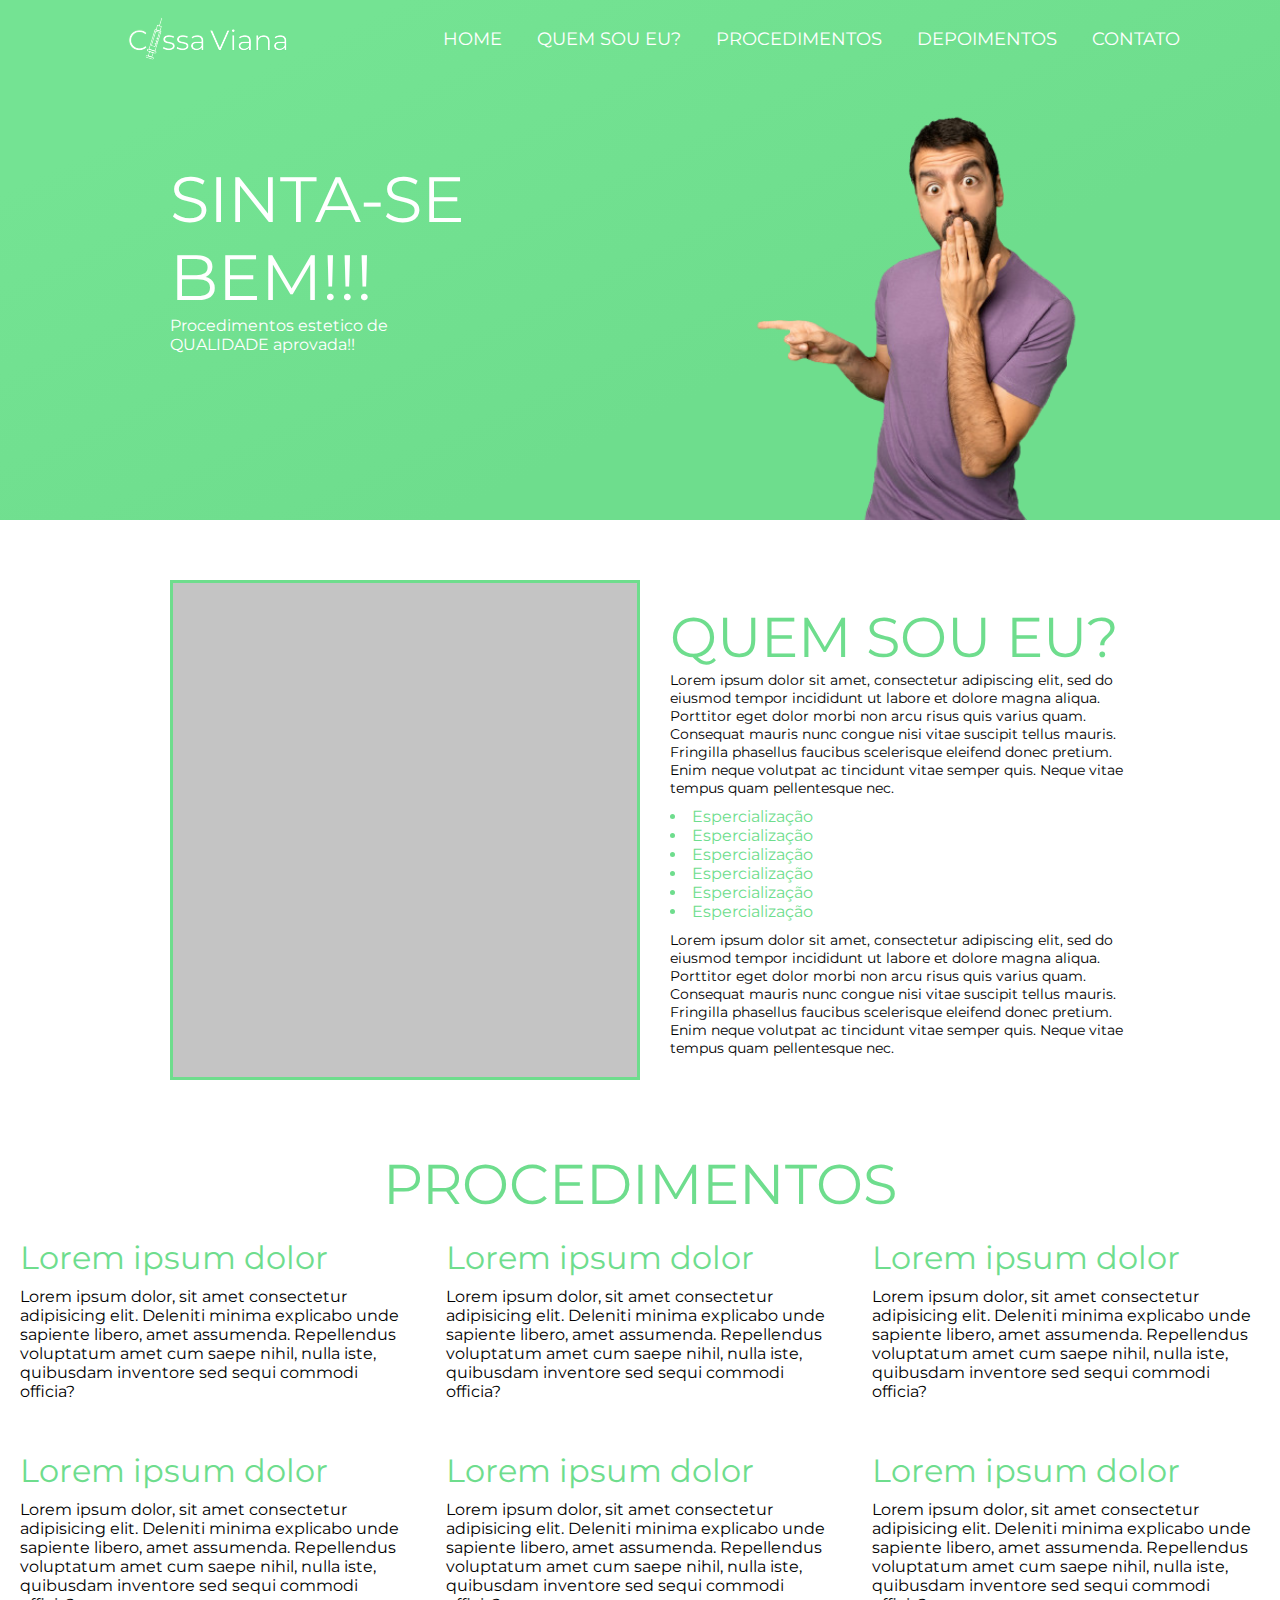
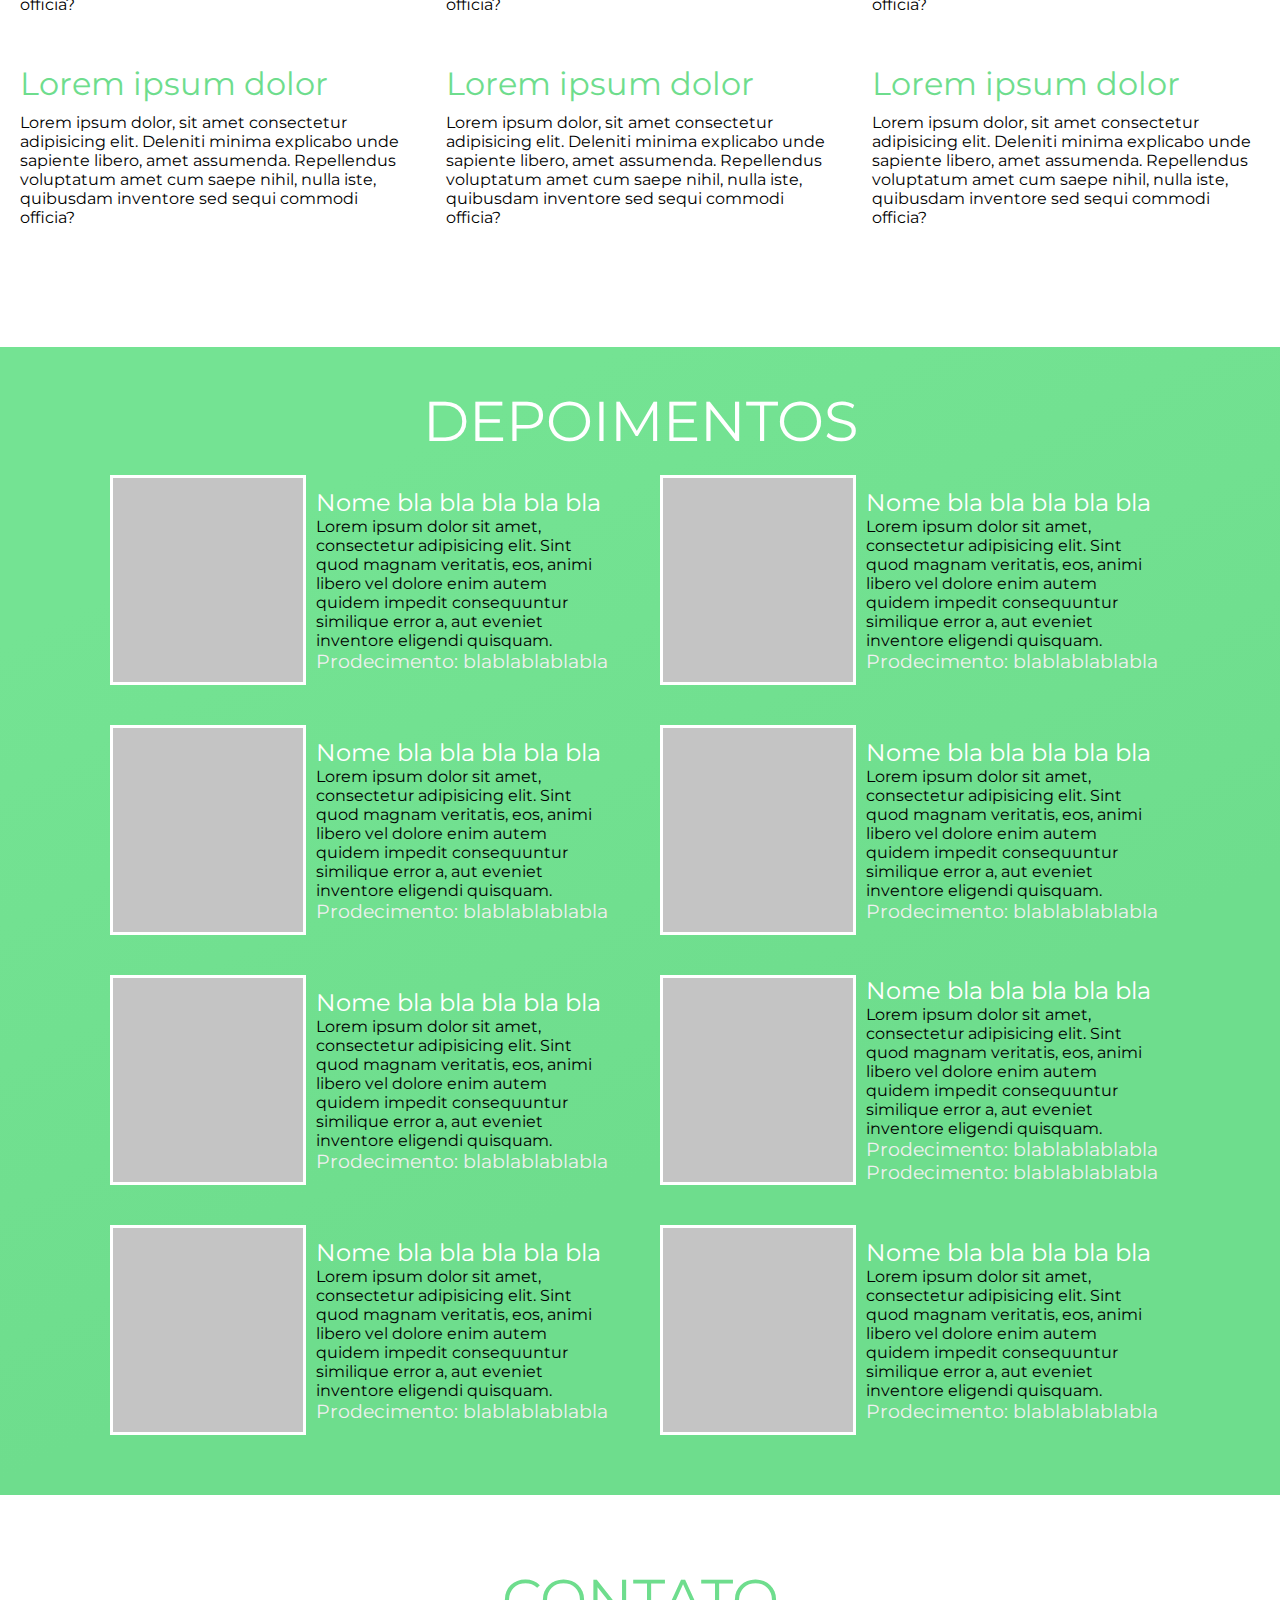
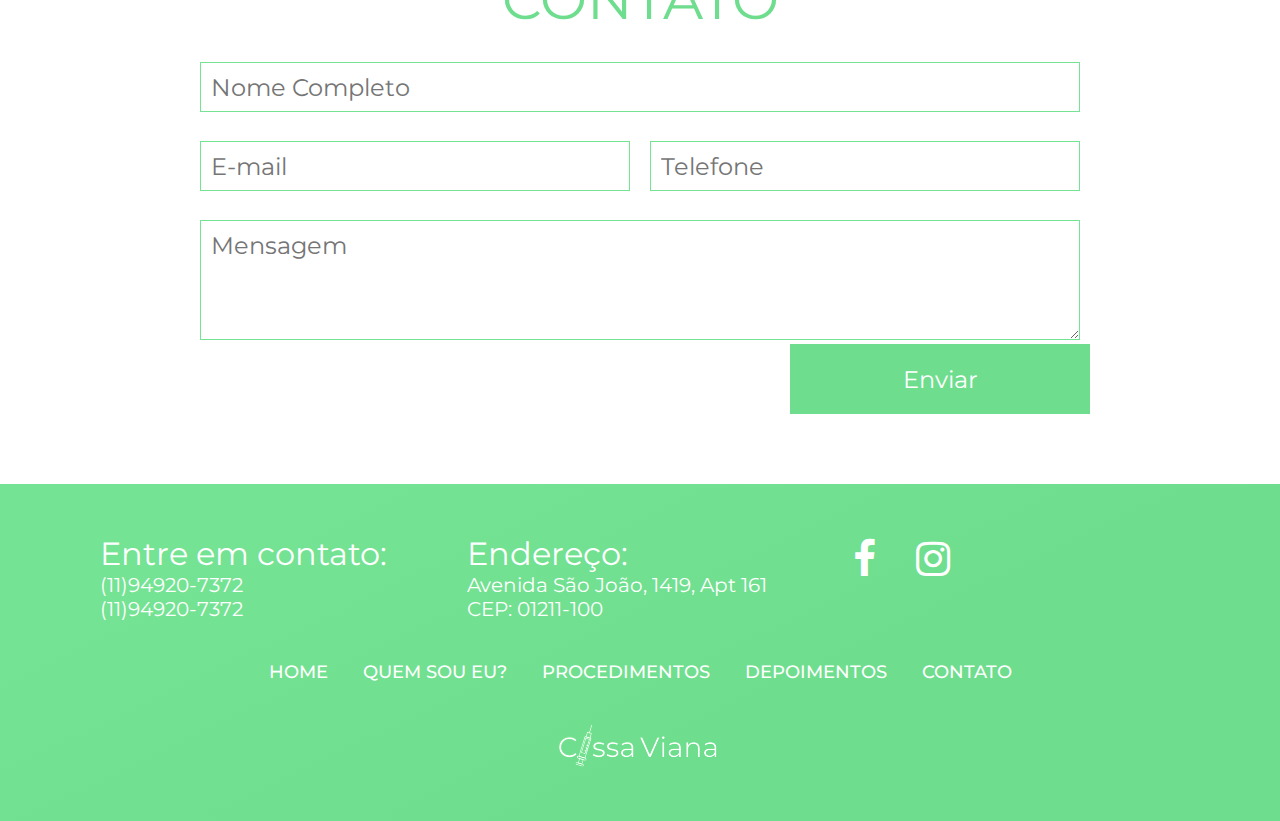
==== index.html @ 567721f2 "Image Update" ====
<!DOCTYPE html>
<html lang="pt-br">
<head>
    <meta charset="UTF-8">
    <meta name="viewport" content="width=device-width, initial-scale=1.0">
    <title>Maria Cicera Cardoso Viana Matos</title>
    <link rel="stylesheet" href="css/style.css">
    <link href="https://fonts.googleapis.com/css2?family=Montserrat:wght@400;500&display=swap" rel="stylesheet">
    <link rel="stylesheet" href="css/font-awesome.min.css">

</head>
<body>
    <section class="menu-chamada">
        <div class="container">
            <header id="home">
                <div class="container">
        
                    <div class="logo"></div><!--logo-->
        
                    <nav class="desktop">
                        <ul>
                            <li><a href="#home">home</a></li>
                            <li><a href="#quemSouEu">Quem sou eu?</a></li>
                            <li><a href="#procedimento">Procedimentos</a></li>
                            <li><a href="#depoimento">Depoimentos</a></li>
                            <li><a href="#contact">Contato</a></li>
                        </ul>
                    </nav><!--desktop-->
        
                    <nav class="mobile">
                        <h3><i class="fa fa-bars"></i></h3>
                        <ul>
                            <li><a href="#home">home</a></li>
                            <li><a href="#quemSouEu">Quem sou eu?</a></li>
                            <li><a href="#procedimento">Procedimentos</a></li>
                            <li><a href="#depoimento">Depoimentos</a></li>
                            <li><a href="#contact">Contato</a></li>
                        </ul>
                    </nav><!--mobile-->
                    <div class="clear"></div>
                </div><!--container-->
            </header>
    
    
            <section class="chamada">
                <div class="container">
        
                    <div class="titulo-chamada">
                        <h2>Sinta-se<br>bem!!!</h2>
                        <p>Procedimentos estetico de<br>QUALIDADE aprovada!!</p>
                    </div><!--titulo-->
        
                    <div class="foto-chamada"></div><!--foto-chamada-->
        
                </div><!--container-->
            </section><!--chamada-->  
        </div><!--container-->
    </section><!--menu-chamada-->

    <section id="quemSouEu" class="quem-sou-eu">

    <div class="container">
        <div class="img-perfil"></div><!--img-perfil-->

        <div class="descricao">
            <div class="titulo-sessao">
                <h2>Quem sou eu?</h2>
            </div><!--titulo-sessao-->

            <p>Lorem ipsum dolor sit amet, consectetur adipiscing elit, sed do eiusmod tempor incididunt ut labore et dolore magna aliqua. Porttitor eget dolor morbi non arcu risus quis varius quam. Consequat mauris nunc congue nisi vitae suscipit tellus mauris. Fringilla phasellus faucibus scelerisque eleifend donec pretium. Enim neque volutpat ac tincidunt vitae semper quis. Neque vitae tempus quam pellentesque nec.</p>
            <ul>
                <li>Espercialização</li>
                <li>Espercialização</li>
                <li>Espercialização</li>
                <li>Espercialização</li>
                <li>Espercialização</li>
                <li>Espercialização</li>
            </ul>
            <p>Lorem ipsum dolor sit amet, consectetur adipiscing elit, sed do eiusmod tempor incididunt ut labore et dolore magna aliqua. Porttitor eget dolor morbi non arcu risus quis varius quam. Consequat mauris nunc congue nisi vitae suscipit tellus mauris. Fringilla phasellus faucibus scelerisque eleifend donec pretium. Enim neque volutpat ac tincidunt vitae semper quis. Neque vitae tempus quam pellentesque nec.</p>
        </div><!--descricao-->
    </div>

    </section><!--quem-sou-eu-->

    <section id="procedimento" class="procedimentos">
        <div class="container">
            <div class="titulo-sessao">
                <h2>procedimentos</h2>
            </div><!--titulo-sessao-->

            <div class="procedimentos-container">
                <div class="procedimentos-single">
                    <h2>Lorem ipsum dolor</h2>
                    <p>Lorem ipsum dolor, sit amet consectetur adipisicing elit. Deleniti minima explicabo unde sapiente libero, amet assumenda. Repellendus voluptatum amet cum saepe nihil, nulla iste, quibusdam inventore sed sequi commodi officia?</p>
                </div><!--procedimentos-single-->
                <div class="procedimentos-single">
                    <h2>Lorem ipsum dolor</h2>
                    <p>Lorem ipsum dolor, sit amet consectetur adipisicing elit. Deleniti minima explicabo unde sapiente libero, amet assumenda. Repellendus voluptatum amet cum saepe nihil, nulla iste, quibusdam inventore sed sequi commodi officia?</p>
                </div><!--procedimentos-single-->
                <div class="procedimentos-single">
                    <h2>Lorem ipsum dolor</h2>
                    <p>Lorem ipsum dolor, sit amet consectetur adipisicing elit. Deleniti minima explicabo unde sapiente libero, amet assumenda. Repellendus voluptatum amet cum saepe nihil, nulla iste, quibusdam inventore sed sequi commodi officia?</p>
                </div><!--procedimentos-single-->
            </div><!--procedimentos container-->

            <div class="procedimentos-container">
                <div class="procedimentos-single">
                    <h2>Lorem ipsum dolor</h2>
                    <p>Lorem ipsum dolor, sit amet consectetur adipisicing elit. Deleniti minima explicabo unde sapiente libero, amet assumenda. Repellendus voluptatum amet cum saepe nihil, nulla iste, quibusdam inventore sed sequi commodi officia?</p>
                </div><!--.procedimentos-single-->
                <div class="procedimentos-single">
                    <h2>Lorem ipsum dolor</h2>
                    <p>Lorem ipsum dolor, sit amet consectetur adipisicing elit. Deleniti minima explicabo unde sapiente libero, amet assumenda. Repellendus voluptatum amet cum saepe nihil, nulla iste, quibusdam inventore sed sequi commodi officia?</p>
                </div><!--procedimentos-single-->
                <div class="procedimentos-single">
                    <h2>Lorem ipsum dolor</h2>
                    <p>Lorem ipsum dolor, sit amet consectetur adipisicing elit. Deleniti minima explicabo unde sapiente libero, amet assumenda. Repellendus voluptatum amet cum saepe nihil, nulla iste, quibusdam inventore sed sequi commodi officia?</p>
                </div><!--procedimentos-single-->
            </div><!--procedimentos container-->

            <div class="procedimentos-container">
                <div class="procedimentos-single">
                    <h2>Lorem ipsum dolor</h2>
                    <p>Lorem ipsum dolor, sit amet consectetur adipisicing elit. Deleniti minima explicabo unde sapiente libero, amet assumenda. Repellendus voluptatum amet cum saepe nihil, nulla iste, quibusdam inventore sed sequi commodi officia?</p>
                </div><!--procedimentos-single-->
                <div class="procedimentos-single">
                    <h2>Lorem ipsum dolor</h2>
                    <p>Lorem ipsum dolor, sit amet consectetur adipisicing elit. Deleniti minima explicabo unde sapiente libero, amet assumenda. Repellendus voluptatum amet cum saepe nihil, nulla iste, quibusdam inventore sed sequi commodi officia?</p>
                </div><!--procedimentos-single-->
                <div class="procedimentos-single">
                    <h2>Lorem ipsum dolor</h2>
                    <p>Lorem ipsum dolor, sit amet consectetur adipisicing elit. Deleniti minima explicabo unde sapiente libero, amet assumenda. Repellendus voluptatum amet cum saepe nihil, nulla iste, quibusdam inventore sed sequi commodi officia?</p>
                </div><!--procedimentos-single-->
            </div><!--procedimentos container-->
            <div class="clear"></div>
        </div><!--container-->

    </section><!--.procedimentos-->

    <section id="depoimento" class="depoimentos">
        <div class="titulo-sessao">
            <h2>depoimentos</h2>
        </div><!--titulo-sessao-->
        <div class="container">

            <div class="depoimento-container">

                <div class="card-single">
                    <div class="content">
                        <div class="img-depoimento"></div>
                        <div class="depoimento-descricao">
                            <h2>Nome bla bla bla bla bla</h2>
                            <p>Lorem ipsum dolor sit amet, consectetur adipisicing elit. Sint quod magnam veritatis, eos, animi libero vel dolore enim autem quidem impedit consequuntur similique error a, aut eveniet inventore eligendi quisquam.</p>
                            <h3>Prodecimento: blablablablabla</h3>
                        </div><!--depoimentos-->
                    </div><!--content-->
                </div><!--card-single-->

                <div class="card-single">
                    <div class="content">
                        <div class="img-depoimento"></div>
                        <div class="depoimento-descricao">
                            <h2>Nome bla bla bla bla bla</h2>
                            <p>Lorem ipsum dolor sit amet, consectetur adipisicing elit. Sint quod magnam veritatis, eos, animi libero vel dolore enim autem quidem impedit consequuntur similique error a, aut eveniet inventore eligendi quisquam.</p>
                            <h3>Prodecimento: blablablablabla</h3>
                        </div><!--depoimentos-->
                    </div><!--content-->
                </div><!--card-single-->

                <div class="card-single">
                    <div class="content">
                        <div class="img-depoimento"></div>
                        <div class="depoimento-descricao">
                            <h2>Nome bla bla bla bla bla</h2>
                            <p>Lorem ipsum dolor sit amet, consectetur adipisicing elit. Sint quod magnam veritatis, eos, animi libero vel dolore enim autem quidem impedit consequuntur similique error a, aut eveniet inventore eligendi quisquam.</p>
                            <h3>Prodecimento: blablablablabla</h3>
                        </div><!--depoimentos-->
                    </div><!--content-->
                </div><!--card-single-->

                <div class="card-single">
                    <div class="content">
                        <div class="img-depoimento"></div>
                        <div class="depoimento-descricao">
                            <h2>Nome bla bla bla bla bla</h2>
                            <p>Lorem ipsum dolor sit amet, consectetur adipisicing elit. Sint quod magnam veritatis, eos, animi libero vel dolore enim autem quidem impedit consequuntur similique error a, aut eveniet inventore eligendi quisquam.</p>
                            <h3>Prodecimento: blablablablabla</h3>
                        </div><!--depoimentos-->
                    </div><!--content-->
                </div><!--card-single-->
                
            </div><!--depoimento-container-->

            <div class="depoimento-container">

                <div class="card-single">
                    <div class="content">
                        <div class="img-depoimento"></div>
                        <div class="depoimento-descricao">
                            <h2>Nome bla bla bla bla bla</h2>
                            <p>Lorem ipsum dolor sit amet, consectetur adipisicing elit. Sint quod magnam veritatis, eos, animi libero vel dolore enim autem quidem impedit consequuntur similique error a, aut eveniet inventore eligendi quisquam.</p>
                            <h3>Prodecimento: blablablablabla</h3>
                        </div><!--depoimentos-->
                    </div><!--content-->
                </div><!--card-single-->

                <div class="card-single">
                    <div class="content">
                        <div class="img-depoimento"></div>
                        <div class="depoimento-descricao">
                            <h2>Nome bla bla bla bla bla</h2>
                            <p>Lorem ipsum dolor sit amet, consectetur adipisicing elit. Sint quod magnam veritatis, eos, animi libero vel dolore enim autem quidem impedit consequuntur similique error a, aut eveniet inventore eligendi quisquam.</p>
                            <h3>Prodecimento: blablablablabla</h3>
                        </div><!--depoimentos-->
                    </div><!--content-->
                </div><!--card-single-->

                <div class="card-single">
                    <div class="content">
                        <div class="img-depoimento"></div>
                        <div class="depoimento-descricao">
                            <h2>Nome bla bla bla bla bla</h2>
                            <p>Lorem ipsum dolor sit amet, consectetur adipisicing elit. Sint quod magnam veritatis, eos, animi libero vel dolore enim autem quidem impedit consequuntur similique error a, aut eveniet inventore eligendi quisquam.</p>
                            <h3>Prodecimento: blablablablabla</h3>
                            <h3>Prodecimento: blablablablabla</h3>
                        </div><!--depoimentos-->
                    </div><!--content-->
                </div><!--card-single-->

                <div class="card-single">
                    <div class="content">
                        <div class="img-depoimento"></div>
                        <div class="depoimento-descricao">
                            <h2>Nome bla bla bla bla bla</h2>
                            <p>Lorem ipsum dolor sit amet, consectetur adipisicing elit. Sint quod magnam veritatis, eos, animi libero vel dolore enim autem quidem impedit consequuntur similique error a, aut eveniet inventore eligendi quisquam.</p>
                            <h3>Prodecimento: blablablablabla</h3>
                        </div><!--depoimentos-->
                    </div><!--content-->
                </div><!--card-single-->
                
            </div><!--depoimento-container-->
            <div class="clear"></div>
        </div><!--container-->
    </section><!--procedimentos-->

    <section id="contact" class="contato">
        <div class="titulo-sessao">
            <h2>Contato</h2>
        </div><!--titulo-sessao-->
        <div class="container">

            <form method="post" action="form.php">
                <div class="form-single w100">
                    <span></span>
                    <input type="text" name="nome" placeholder="Nome Completo">
                </div><!--form-single-->

                <div class="form-single w50">
                    <span></span>
                    <input type="text" name="email" placeholder="E-mail">
                </div><!--form-single-->

                <div class="form-single w50">
                    <span></span>
                    <input type="tel" name="telefone" placeholder="Telefone">
                </div><!--form-single-->

                <div class="form-single w100">
                    <span></span>
                    <textarea name="mensagem" placeholder="Mensagem"></textarea>
                </div><!--form-single-->

                <input type="submit" value="Enviar">
            </form>
            <div class="clear"></div>
        </div><!--container-->
    </section><!--contato-->

    <footer>
        <div class="container">

            <div class="footer-wraper w33">
                <h2>Entre em contato:</h2>
                <p>(11)94920-7372</p>
                <p>(11)94920-7372</p>
            </div><!--wrapper-->

            <div class="footer-wraper w33">
                <h2>Endereço:</h2>
                <p>Avenida São João, 1419, Apt 161</p>
                <p>CEP: 01211-100</p>
            </div><!--wrapper-->

            <div class="footer-wraper w33">
                    <h3><a href="" target="_blank"><i class="fa fa-facebook"></i></a></h3>
                    <h3><a href="" target="_blank"><i class="fa fa-instagram"></i></a></h3>
            </div><!--wrapper-->

            <div class="footer-wraper w100">
                <ul>
                    <li><a href="">home</a></li>
                    <li><a href="">Quem sou eu?</a></li>
                    <li><a href="">Procedimentos</a></li>
                    <li><a href="">Depoimentos</a></li>
                    <li><a href="">Contato</a></li>
                </ul>
            </div><!--wrapper-->

            <div class="footer-wraper w100">
                <div class="logo-footer"></div>
            </div><!--wrapper--> 
            
            <div class="clear"></div>
        </div><!--container-->
    </footer>

    <script src="js/jquery-3.5.1.min.js"></script>
    <script src="js/menuScroll.js"></script>
	<script>
		$(function(){
			$('nav.mobile h3').click(function(){
				$('nav.mobile ul').slideToggle();
			})
		})

        $(function(){
            $('form').submit(function(){
                var erro = false;
                var nome = $('[name=nome]').val();
                var email = $('[name=email]').val();
                var telefone = $('[name=telefone]').val();
                var mensagem = $('[name=mensagem]').val();
                resetForm();
                if(nome == ''){
                    erro = true;
                    var el = $('[name=nome]');
                    el.parent().find('span').html('Por favor insira seu nome');
                    el.css('border','2px solid red');
                }
                if(email == ''){
                    erro = true;
                    var el = $('[name=email]');
                    el.parent().find('span').html('Por favor insira seu e-mail');
                    el.css('border','2px solid red');
                }
                if(telefone == ''){
                    erro = true;
                    var el = $('[name=telefone]');
                    el.parent().find('span').html('Por favor insira seu telefone');
                    el.css('border','2px solid red');
                }
                if(mensagem == ''){
                    erro = true;
                    var el = $('[name=mensagem]');
                    el.parent().find('span').html('Por favor insira sua mensagem');
                    el.css('border','2px solid red');
                    
                }

                return false;
            })

            function resetForm(){
                $('input[type=text],textarea').css('border','1px solid #ccc');
                $('span').html('');
            }
        })
        var form = $('form');
        $('form').ajaxSubmit({
            beforeSubmit:function(){
                form.find('input[type=submit]').attr('disabled','true');
                form.find('input[type=submit]').animate({'opacity':'0.4'})
                form.find('input[type=submit]').attr('value','Carregando');

            },
            success:function(data){
                alert('Formulário foi enviado com sucesso!');
                form.find('input[type=submit]').removeAttr('disabled');
                form.find('input[type=submit]').animate({'opacity':'1'})
                form.find('input[type=submit]').attr('value','Enviar');
                form[0].reset();
            }
        });
	</script>
</body>
</html>
---- css/style.css ----
*{
    margin: 0;
    padding: 0;
    box-sizing: border-box;
    font-family: 'Montserrat', sans-serif;
}

/* Axuliary Classes */
.container{
    max-width: 1100px;
    margin: 0 auto;
}

.clear{
    clear: both;
}

.w100{
    width: 100%;
}

.w50{
    width: 50%;
}

.w33{
    width: calc(100% / 3);
}
/* * */

/* Header - Menu */

section.menu-chamada{
    background: linear-gradient(154.38deg, #74E393 16.97%, #6EDD8D 64.48%);
}
header{
    padding: 10px;
}

header .container .logo{
    width: 220px;
    height: 60px;
    float: left;
    background-image: url(../image/logo2.png);
    background-size: 100% 100%;
    background-repeat: no-repeat;
    background-position: contain;
}

nav.desktop{
    float: right;
}

nav.desktop ul{
    padding: 18px 0;
    list-style-type: none;
}

nav.desktop ul li{
    float: left;
}

nav.desktop ul li{
    text-transform: uppercase;
}

nav.desktop ul li:nth-of-type(1),
nav.desktop ul li:nth-of-type(2),
nav.desktop ul li:nth-of-type(3),
nav.desktop ul li:nth-of-type(4){
    margin-right: 35px;
}

nav.desktop ul li a{
    text-decoration: none;
    color: white;
    font-weight: 400;
    font-size: 18px;
}

nav.desktop ul li a:hover{
    text-decoration: underline;
}


/*  Menu-Mobile */

nav.mobile{
	display: none;
	float: right;
}

nav.mobile h3{
    cursor: pointer;
    font-size: 32px;
    color: white;
    position: relative;
    top: 12px;
    right: 0;
}
nav.mobile ul{
	display: none;
	width: 100%;
	background: #6edd8eb7;
	position: absolute;
	left: 0;
	top: 70px;
	z-index: 999;
    text-align: center;
}

nav.mobile li{
    padding:8px 0;
    text-transform: uppercase;
    border-bottom: 1px solid#ffffff;
    border-top: 1px solid #ffffff;
}

nav.mobile li a{
    color: white;
}


nav.mobile a{
	display: block;
	color: black;
	text-decoration: none;
}

/* * */

/* * */
/* Chamada */
section.chamada .container{
    display: flex;
}

section.chamada .titulo-chamada{
    width: 50%;
    margin: 80px 0 0 80px;
}

section.chamada .titulo-chamada h2{
    text-transform: uppercase;
    font-size: 4em;
    color: white;
    font-weight: 400;
}

section.chamada .titulo-chamada p{
    color: white;
    font-size: 1em;
}

section.chamada .foto-chamada{
    padding-top: 40%;
    margin-right: 20px;
    width: 50%;
    background-image: url(../image/man.png);
    background-position: bottom;
    background-repeat: no-repeat;
    background-size: cover;
}

/* * */

/* Quem sou eu */
section.quem-sou-eu{
    margin: 60px 0;
}

section.quem-sou-eu .container{
    display: flex;
    justify-items: center;
    align-items: center;
    max-width: 1000px;
}

.img-perfil{
    width: 50%;
    height: 500px;
    background-color: #c4c4c4;
    border: 3px solid #6EDD8D;
    margin: 0 30px;
}

.descricao{
    width: 50%;
}

.titulo-sessao h2{
    color: #6EDD8D;
    font-size: 3.5rem;
    text-transform: uppercase;
    font-weight: 400;
}

.descricao p{
    font-size: 14px;
}

.descricao p:nth-of-type(1){
    margin-bottom: 10px;
}

.descricao p:nth-of-type(2){
    margin-top: 10px;
}

.descricao ul{
    list-style-position: inside;
}

.descricao ul li{
    color: #6EDD8D;
}


/* * */

/* Procedimentos */
.procedimentos{
    padding: 10px 0;
    margin-bottom: 80px;
}

.procedimentos .titulo-sessao{
    text-align: center;
}

.procedimentos .container{
    max-width: 1480px;
}

.procedimentos .procedimentos-container{
    float: left;
    width: 33.3%;
}

.procedimentos .procedimentos-container .procedimentos-single{
    padding: 20px;
}

.procedimentos .procedimentos-container .procedimentos-single h2{
    font-size: 32px;
    color: #6EDD8D;
    font-weight: 400;
}

.procedimentos .procedimentos-container .procedimentos-single p{
    padding: 10px 0;
}

/* * */
/* Depoimentos */
.depoimentos,
footer{
    background: linear-gradient(154.38deg, #74E393 16.97%, #6EDD8D 64.48%);
    padding: 40px 0;
}

.depoimentos .depoimento-container{
    width: 50%;
    float: left;
}
   
.depoimentos .titulo-sessao{
    text-align: center;
}

.depoimentos .titulo-sessao h2{
    color: white;
}


.card-single{
    padding: 20px;
}

.card-single .content{
    display: flex;
    align-items: center;
}

.card-single .img-depoimento{
    width: 40%;
    padding-top: 40%;
    background-color: #c4c4c4;
    border: 3px solid #ffffff;
}

.card-single .depoimento-descricao{
    width: 60%;
    margin: 0 2%;
}

.card-single .depoimento-descricao h2{
    color: white;
    font-weight: 400;
}

.card-single .depoimento-descricao h3{
    color: #f0f0f0;
    font-weight: 400;
}
/* * */

/* Contato */
section.contato{
    padding: 70px 0;
}

section.contato .titulo-sessao{
    text-align: center;
}

section.contato .container{
    max-width: 900px;
}

.form-single{
    float: left;
    padding: 0 10px;
    margin-top: 10px;
}

.form-single input[type=text],
.form-single input[type=email],
.form-single input[type=tel]{
    width: 100%;
    height: 50px;
    font-size: 24px;
    border: 1px solid #74E393;
    padding: 0 10px;
}

.form-single textarea{
    width: 100%;
    height: 120px;
    font-size: 24px;
    resize: vertical;
    border: 1px solid #74E393;
    padding: 10px;
}

.form-single input[type=text]:focus,
.form-single input[type=email]:focus,
.form-single input[type=tel]:focus,
.form-single textarea:focus,
input[type=submit]:focus{
    border: 2px solid #6EDD8D;
    outline: 0;
}

input[type=submit]{
    width: 300px;
    height: 70px;
    font-size: 24px;
    color: #FFFFFF;
    background: #6EDD8D;
    border: none;
    cursor: pointer;
    float: right;
    transition: background-color 200ms;
}

input[type=submit]:focus,
input[type=submit]:hover{
    background-color: #74E393;
}

.form-single span{
    display: inline-block;
    color: red;
    padding: 4px 0;
}
/* * */

/* rodape */
footer{
    background: linear-gradient(154.38deg, #74E393 16.97%, #6EDD8D 64.48%);
}

.footer-wraper{
    float: left;
    padding: 0 10px;
    margin-top: 10px;
}

.footer-wraper h2,
.footer-wraper p{
    color: white;
    font-weight: 400;
}

.footer-wraper h2{
    font-size: 32px;
}

.footer-wraper p{
    font-size: 20px;
}

.footer-wraper h3{
    float: left;
    margin: 0 20px;
    color: white;
}

.footer-wraper h3 a{
    font-size: 40px;
    color: white;
    text-decoration: none;
}

.footer-wraper:nth-of-type(4){
    margin: 40px 0px 20px 0px;
    text-align: center;
}

.footer-wraper:nth-of-type(4) ul{
    list-style-type: none;
    display: inline-block;
}

.footer-wraper:nth-of-type(4) ul li{
    float: left;
}

.footer-wraper:nth-of-type(4) ul li:nth-of-type(1),
.footer-wraper:nth-of-type(4) ul li:nth-of-type(2),
.footer-wraper:nth-of-type(4) ul li:nth-of-type(3),
.footer-wraper:nth-of-type(4) ul li:nth-of-type(4){
    margin-right: 35px;
}

.footer-wraper:nth-of-type(4) ul li a{
    text-decoration: none;
    color: white;
    font-weight: 500;
    font-size: 18px;
    text-transform: uppercase;
    
}

.footer-wraper:nth-of-type(4) ul li a:hover{
    text-decoration: underline;
}

.footer-wraper:nth-of-type(5){
    text-align: center;
    margin: none;
    padding: none;
}

.footer-wraper:nth-of-type(5) .logo-footer{
    width: 220px;
    height: 60px;
    display: inline-block;
    background-image: url(../image/logo2.png);
    background-size: 100% 100%;
    background-repeat: no-repeat;
    background-position: contain;
}

/* * */
@media screen and (max-width: 970px){
    nav.desktop{
        display: none;
    }

    nav.mobile{
        display: block;
    }
}

@media screen and (max-width: 800px){
    .w50,
    .w33{
        width: 100%;
    }

    section.quem-sou-eu{
        margin-bottom: 80px;        
    }
    section.chamada .foto-chamada{
        display: none;
    }

    section.chamada .titulo-chamada{
        width: 100%;
        margin: 80px 10%;
    }

    section.chamada .titulo-chamada h2,
    section.chamada .titulo-chamada p{
        display: block;
        text-align: left;
    }

    section.quem-sou-eu .container{
        flex: none;
        display: block;
    }
    .img-perfil,
    .descricao{
        padding: 0 2%;
    }

    .img-perfil{
        margin: 0 auto;
        width: 90%;
        max-height: 300px;
    }

    .descricao{
        width: 100%;
        margin-top: 20px;
    }

    .descricao p,
    .descricao ul{
        padding: 0 5%;
    }

    .titulo-sessao h2{
        font-size: 2.1rem;
        text-align: center;
    }

    .procedimentos .procedimentos-container,
    .depoimentos .depoimento-container{
        float: none;
        width: 100%;
        text-align: center;
    }

    .procedimentos .procedimentos-container .procedimentos-single h2{
        font-size: 20px;
    }

    .card-single:nth-of-type(2n+1){
        display: none;
    }

    .card-single .content{
        flex-direction: column;
    }

    .card-single .depoimento-descricao{
        width: 100%;
    }

    .form-single{
        float: none;
    }

    input[type=submit]{
        width: 97%;
        display: block;
        float: none;
        margin: 0 auto;
    }

    .footer-wraper{
        display: inline-block;
        text-align: center;
        float: none;
        margin: 20px 0;
    }

    .footer-wraper h3{
        display: inline-block;
        float: none;
        text-align: center;
    }

    .footer-wraper:nth-of-type(4){
        display: none;
    }
    
}

@media screen and (max-width: 320px){
    section.chamada .titulo-chamada h2{
        font-size: 3em;
    }

    .procedimentos .titulo-sessao h2,
    .depoimentos .titulo-sessao h2{
        font-size: 1.8rem;
    }
}
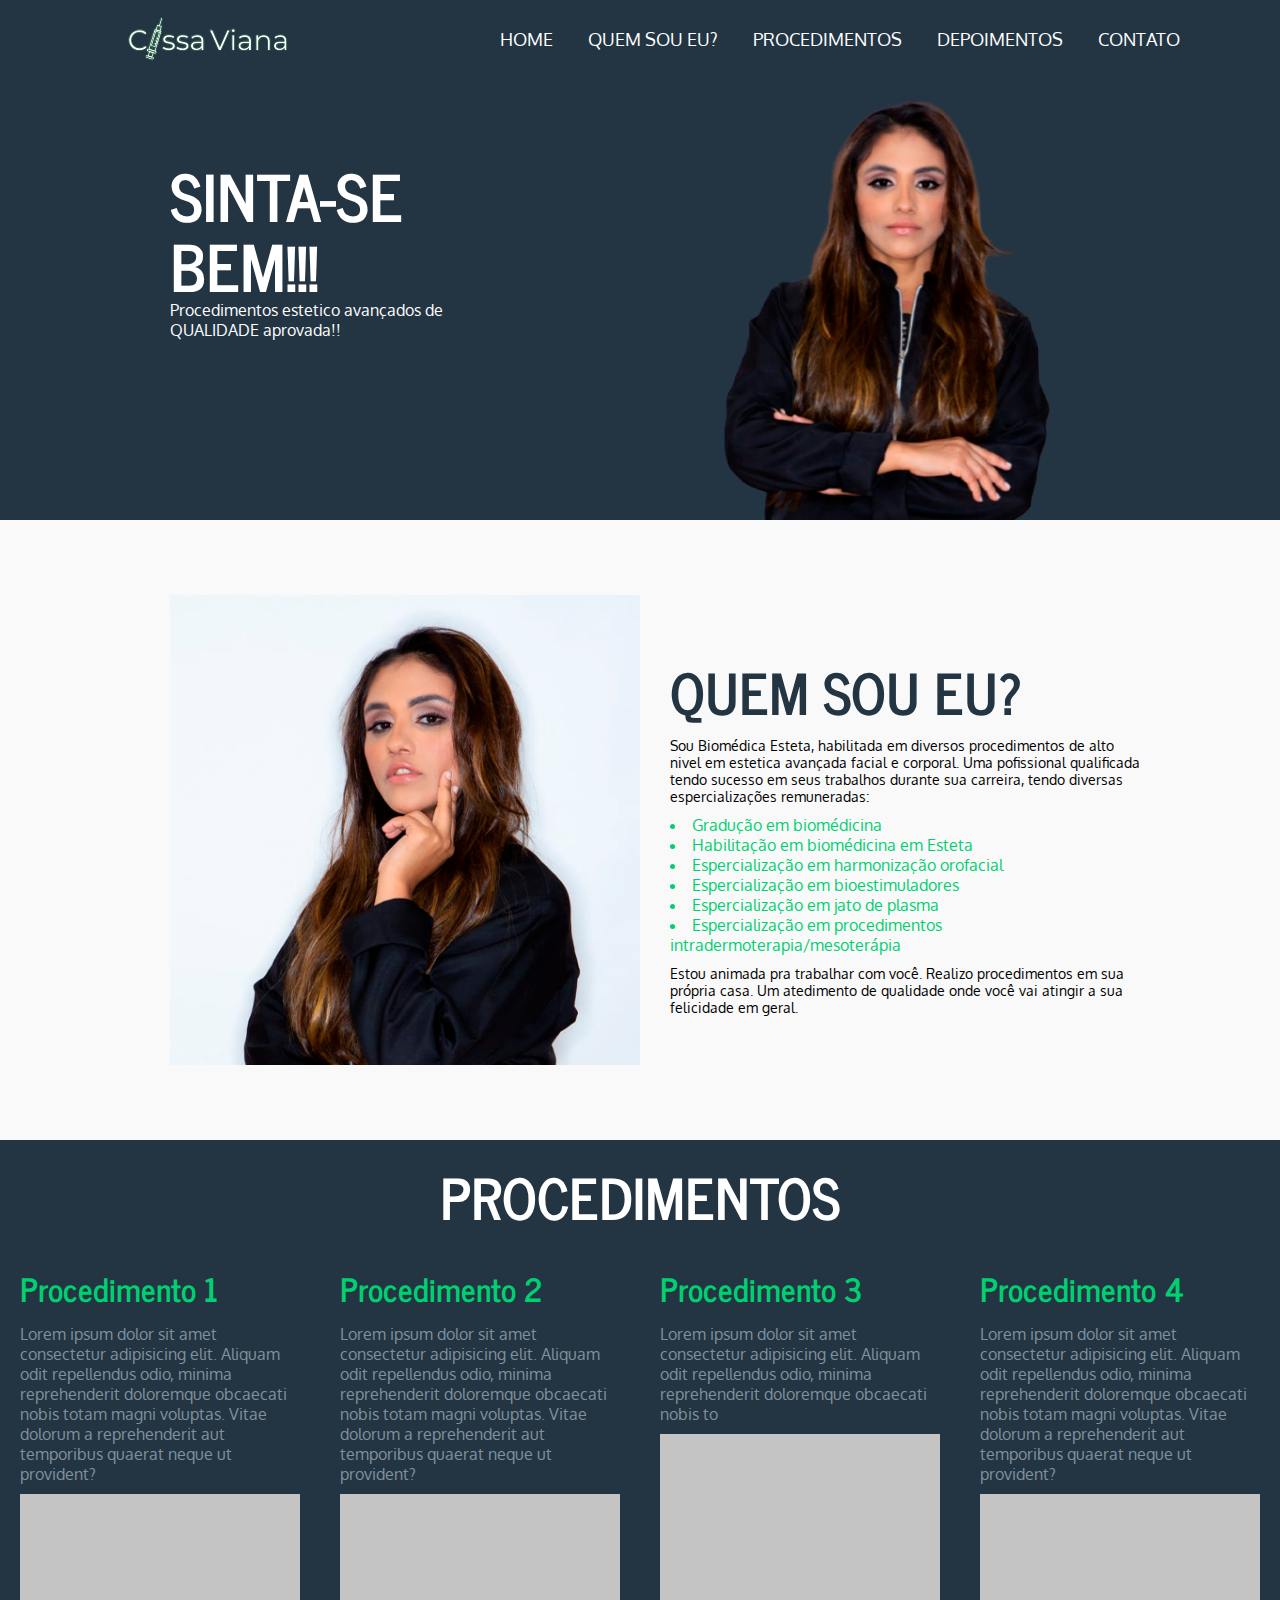
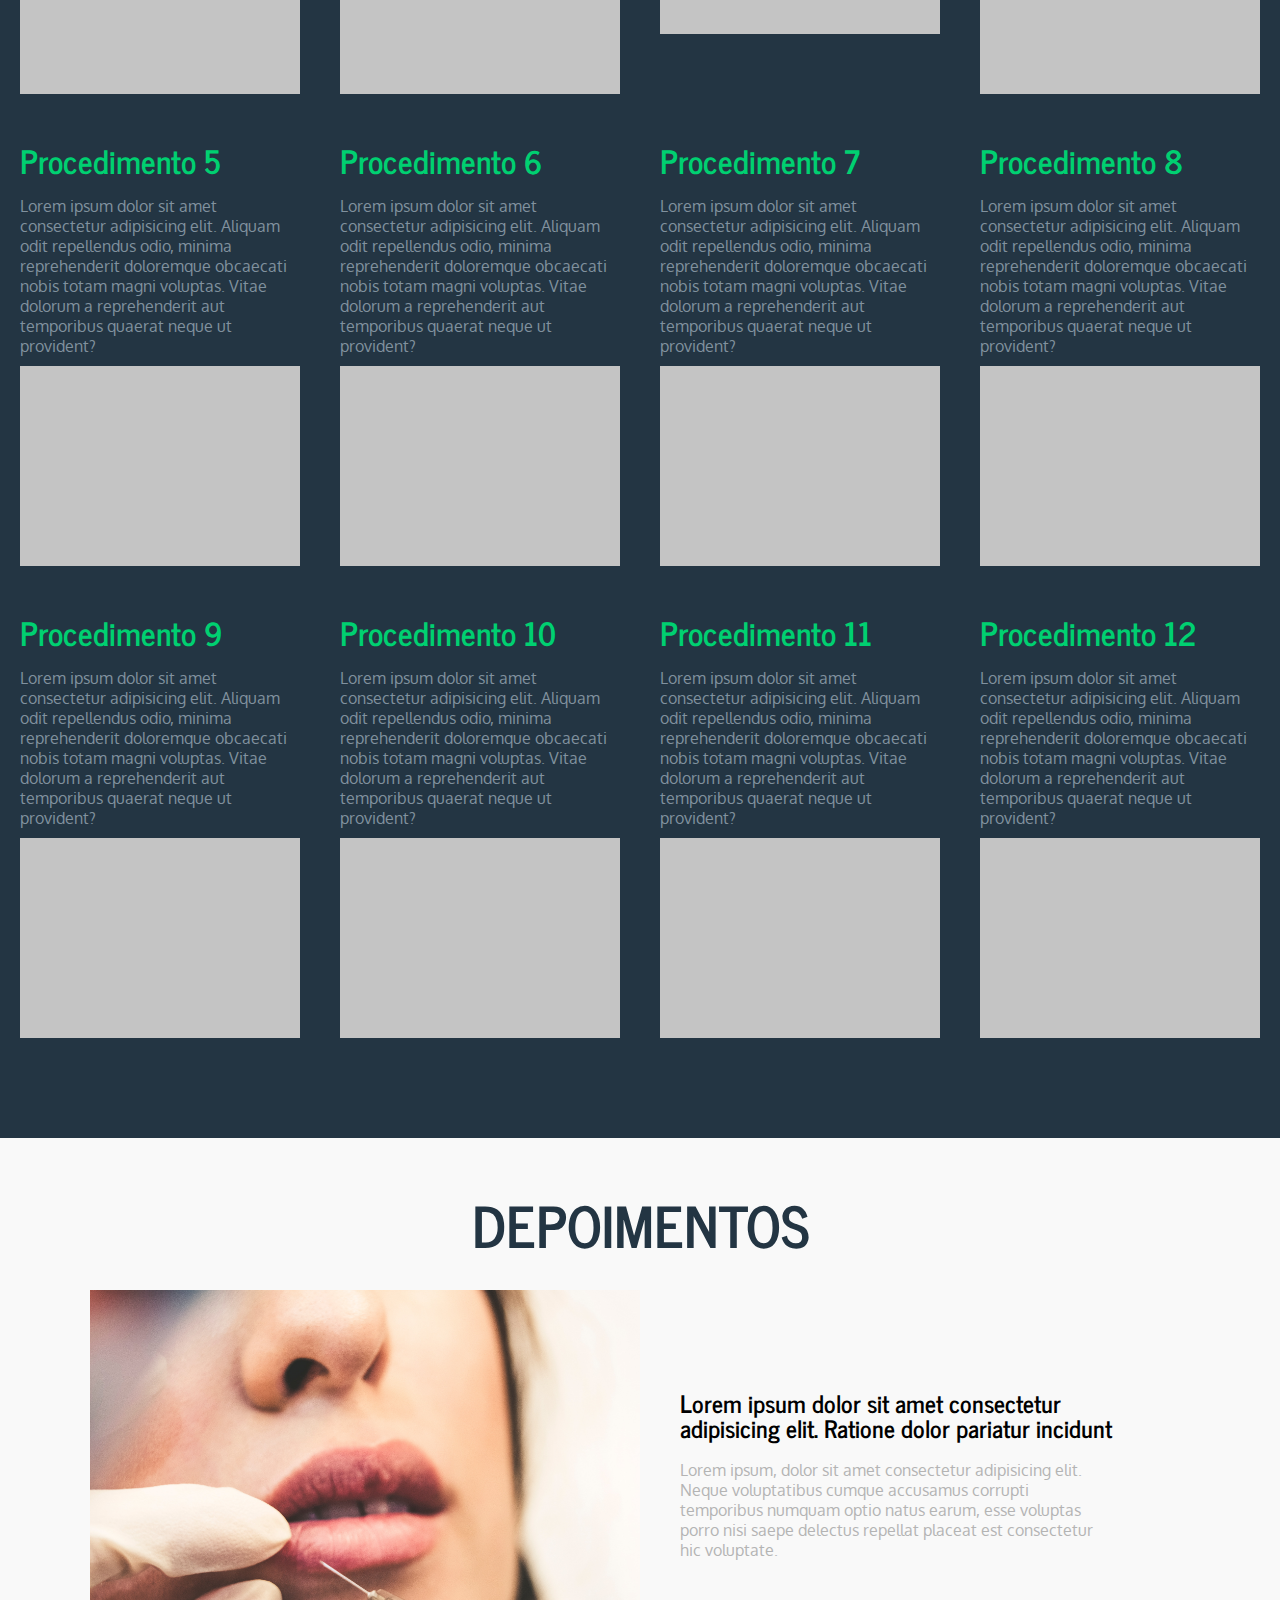
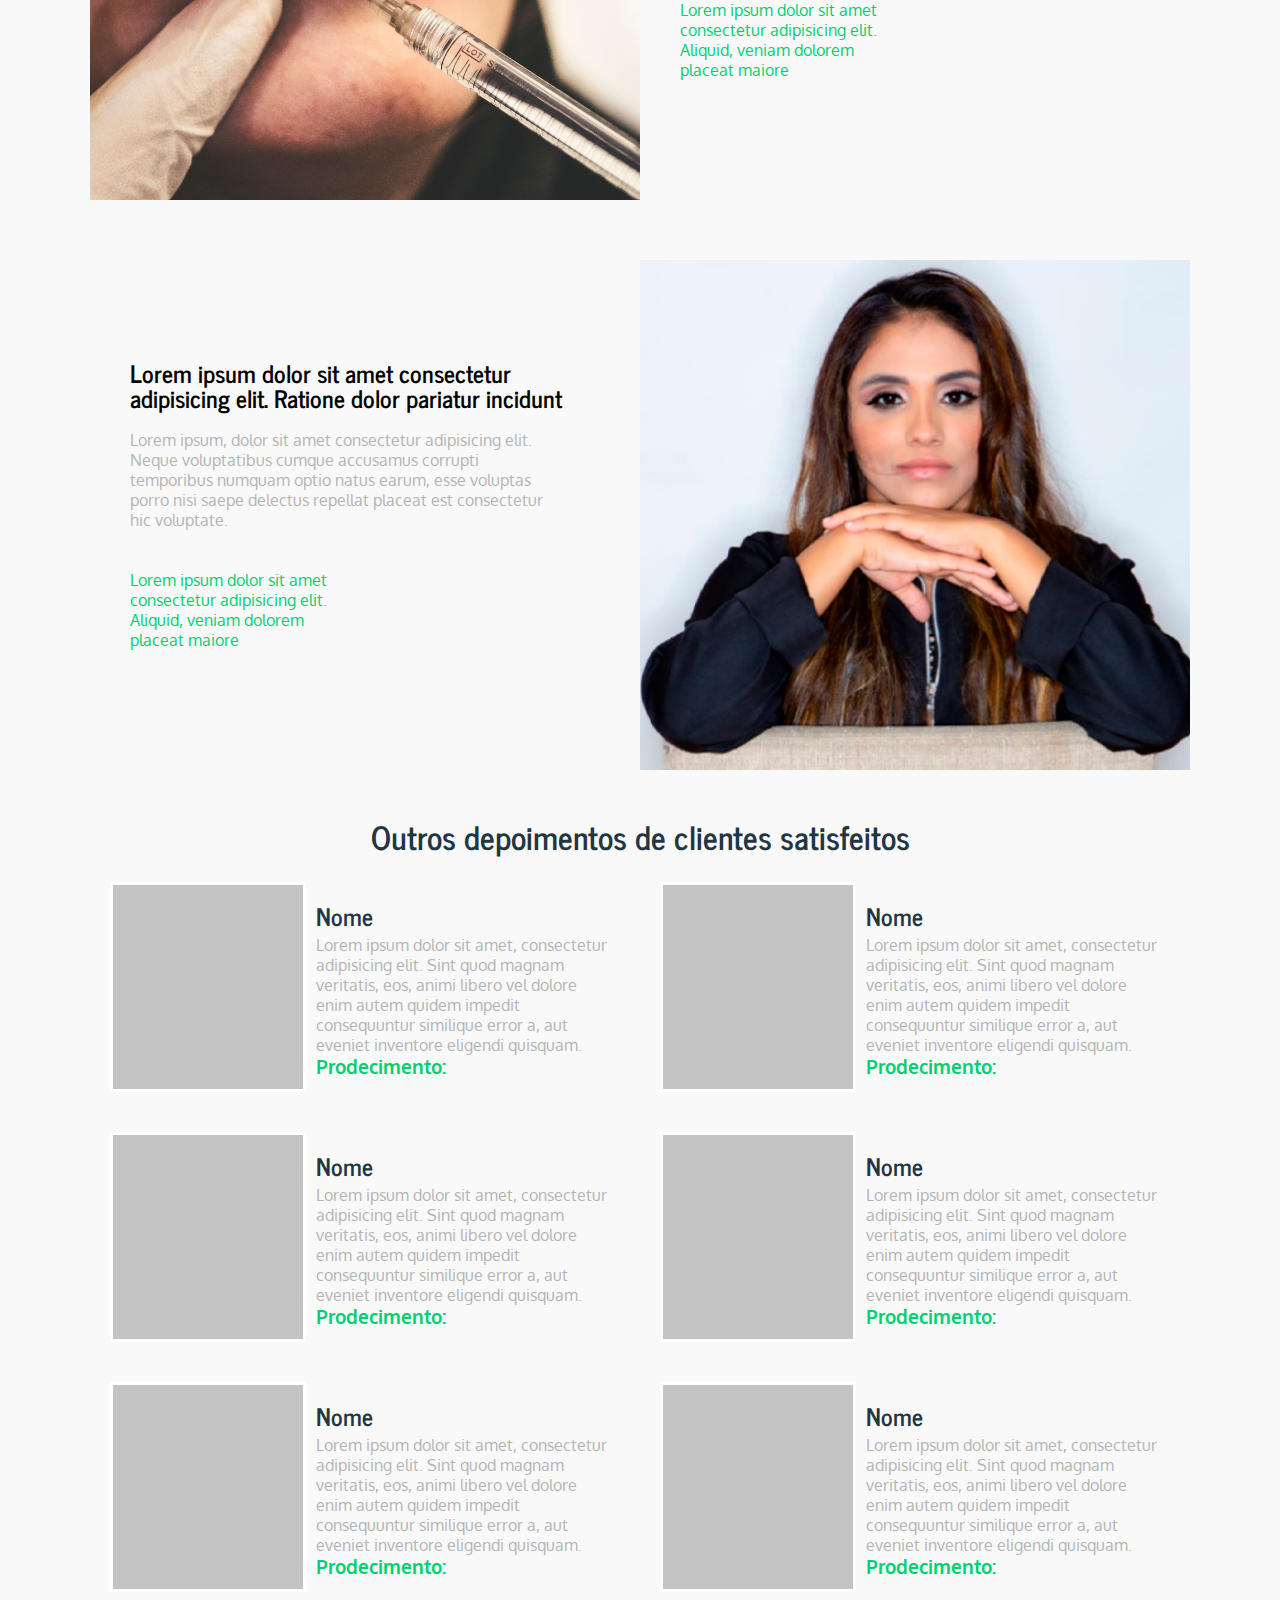
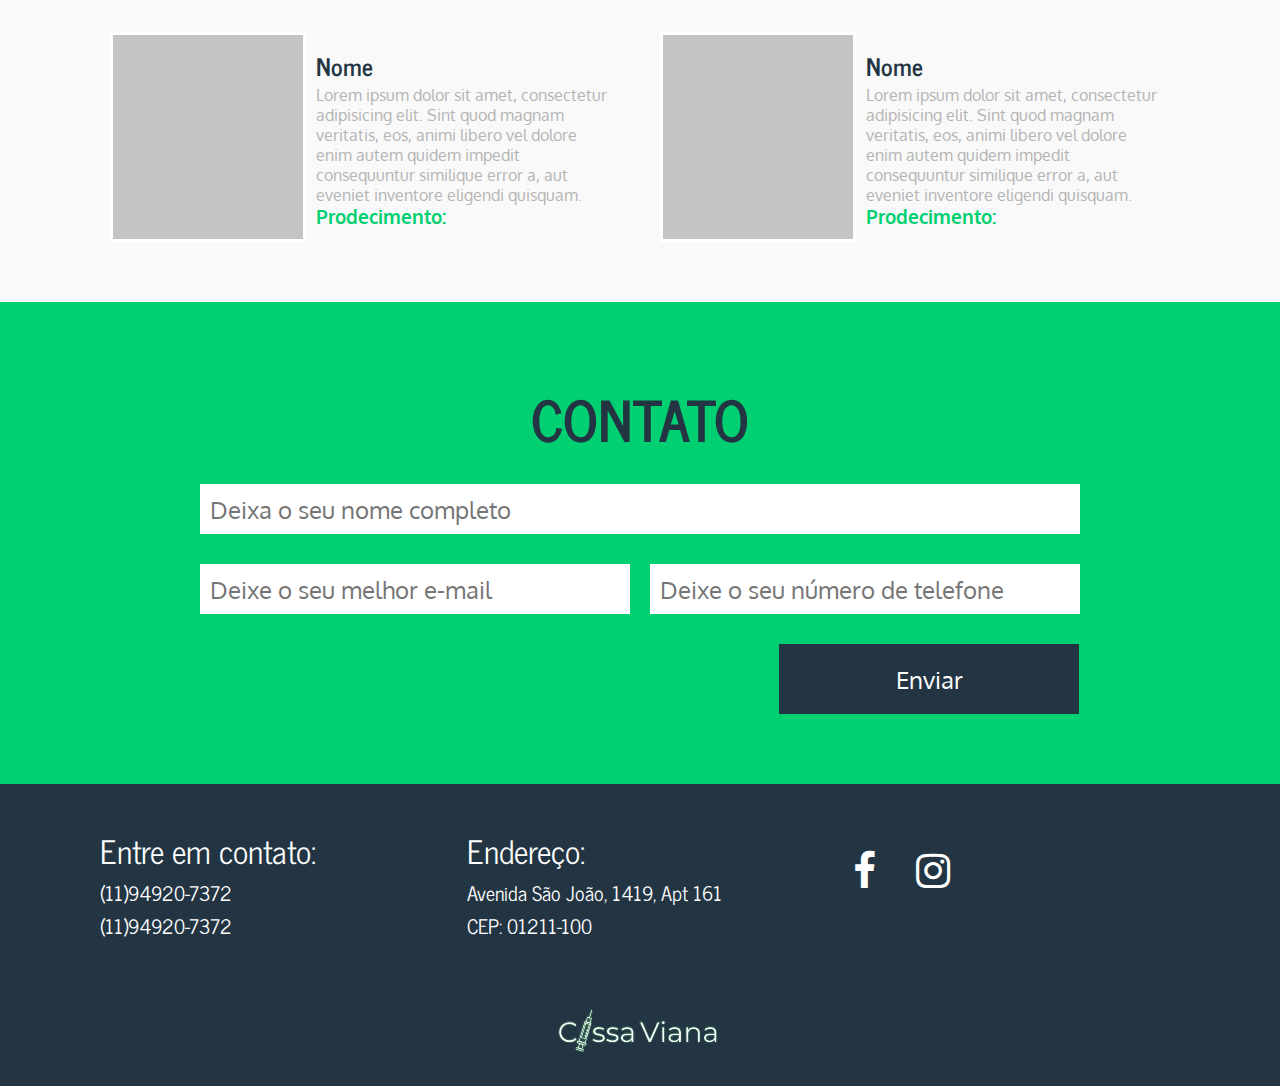
==== commit c1fd150a: "update" ====
--- a/index.html
+++ b/index.html
@@ -5,7 +5,8 @@
     <meta name="viewport" content="width=device-width, initial-scale=1.0">
     <title>Maria Cicera Cardoso Viana Matos</title>
     <link rel="stylesheet" href="css/style.css">
-    <link href="https://fonts.googleapis.com/css2?family=Montserrat:wght@400;500&display=swap" rel="stylesheet">
+    <link href="https://fonts.googleapis.com/css2?family=News+Cycle:wght@400;700&display=swap" rel="stylesheet">
+    <link href="https://fonts.googleapis.com/css2?family=Oxygen&display=swap" rel="stylesheet">
     <link rel="stylesheet" href="css/font-awesome.min.css">
 
 </head>
@@ -47,7 +48,7 @@
         
                     <div class="titulo-chamada">
                         <h2>Sinta-se<br>bem!!!</h2>
-                        <p>Procedimentos estetico de<br>QUALIDADE aprovada!!</p>
+                        <p>Procedimentos estetico avançados de<br>QUALIDADE aprovada!!</p>
                     </div><!--titulo-->
         
                     <div class="foto-chamada"></div><!--foto-chamada-->
@@ -59,26 +60,26 @@
 
     <section id="quemSouEu" class="quem-sou-eu">
 
-    <div class="container">
-        <div class="img-perfil"></div><!--img-perfil-->
-
-        <div class="descricao">
-            <div class="titulo-sessao">
-                <h2>Quem sou eu?</h2>
-            </div><!--titulo-sessao-->
-
-            <p>Lorem ipsum dolor sit amet, consectetur adipiscing elit, sed do eiusmod tempor incididunt ut labore et dolore magna aliqua. Porttitor eget dolor morbi non arcu risus quis varius quam. Consequat mauris nunc congue nisi vitae suscipit tellus mauris. Fringilla phasellus faucibus scelerisque eleifend donec pretium. Enim neque volutpat ac tincidunt vitae semper quis. Neque vitae tempus quam pellentesque nec.</p>
-            <ul>
-                <li>Espercialização</li>
-                <li>Espercialização</li>
-                <li>Espercialização</li>
-                <li>Espercialização</li>
-                <li>Espercialização</li>
-                <li>Espercialização</li>
-            </ul>
-            <p>Lorem ipsum dolor sit amet, consectetur adipiscing elit, sed do eiusmod tempor incididunt ut labore et dolore magna aliqua. Porttitor eget dolor morbi non arcu risus quis varius quam. Consequat mauris nunc congue nisi vitae suscipit tellus mauris. Fringilla phasellus faucibus scelerisque eleifend donec pretium. Enim neque volutpat ac tincidunt vitae semper quis. Neque vitae tempus quam pellentesque nec.</p>
-        </div><!--descricao-->
-    </div>
+        <div class="container">
+            <div class="img-perfil"></div><!--img-perfil-->
+    
+            <div class="descricao">
+                <div class="titulo-sessao">
+                    <h2>Quem sou eu?</h2>
+                </div><!--titulo-sessao-->
+    
+                <p>Sou Biomédica Esteta, habilitada em diversos procedimentos de alto nivel em estetica avançada facial e corporal. Uma pofissional qualificada tendo sucesso em seus trabalhos durante sua carreira, tendo diversas espercializações remuneradas: </p>
+                <ul>
+                    <li>Gradução em biomédicina</li>
+                    <li>Habilitação em biomédicina em Esteta</li>
+                    <li>Espercialização em harmonização orofacial</li>
+                    <li>Espercialização em bioestimuladores</li>
+                    <li>Espercialização em jato de plasma</li>
+                    <li>Espercialização em procedimentos intradermoterapia/mesoterápia</li>
+                </ul>
+                <p>Estou animada pra trabalhar com você. Realizo procedimentos em sua própria casa. Um atedimento de qualidade onde você vai atingir a sua felicidade em geral.</p>
+            </div><!--descricao-->
+        </div>
 
     </section><!--quem-sou-eu-->
 
@@ -89,157 +90,211 @@
             </div><!--titulo-sessao-->
 
             <div class="procedimentos-container">
-                <div class="procedimentos-single">
-                    <h2>Lorem ipsum dolor</h2>
-                    <p>Lorem ipsum dolor, sit amet consectetur adipisicing elit. Deleniti minima explicabo unde sapiente libero, amet assumenda. Repellendus voluptatum amet cum saepe nihil, nulla iste, quibusdam inventore sed sequi commodi officia?</p>
-                </div><!--procedimentos-single-->
-                <div class="procedimentos-single">
-                    <h2>Lorem ipsum dolor</h2>
-                    <p>Lorem ipsum dolor, sit amet consectetur adipisicing elit. Deleniti minima explicabo unde sapiente libero, amet assumenda. Repellendus voluptatum amet cum saepe nihil, nulla iste, quibusdam inventore sed sequi commodi officia?</p>
-                </div><!--procedimentos-single-->
-                <div class="procedimentos-single">
-                    <h2>Lorem ipsum dolor</h2>
-                    <p>Lorem ipsum dolor, sit amet consectetur adipisicing elit. Deleniti minima explicabo unde sapiente libero, amet assumenda. Repellendus voluptatum amet cum saepe nihil, nulla iste, quibusdam inventore sed sequi commodi officia?</p>
-                </div><!--procedimentos-single-->
-            </div><!--procedimentos container-->
-
-            <div class="procedimentos-container">
-                <div class="procedimentos-single">
-                    <h2>Lorem ipsum dolor</h2>
-                    <p>Lorem ipsum dolor, sit amet consectetur adipisicing elit. Deleniti minima explicabo unde sapiente libero, amet assumenda. Repellendus voluptatum amet cum saepe nihil, nulla iste, quibusdam inventore sed sequi commodi officia?</p>
-                </div><!--.procedimentos-single-->
-                <div class="procedimentos-single">
-                    <h2>Lorem ipsum dolor</h2>
-                    <p>Lorem ipsum dolor, sit amet consectetur adipisicing elit. Deleniti minima explicabo unde sapiente libero, amet assumenda. Repellendus voluptatum amet cum saepe nihil, nulla iste, quibusdam inventore sed sequi commodi officia?</p>
-                </div><!--procedimentos-single-->
-                <div class="procedimentos-single">
-                    <h2>Lorem ipsum dolor</h2>
-                    <p>Lorem ipsum dolor, sit amet consectetur adipisicing elit. Deleniti minima explicabo unde sapiente libero, amet assumenda. Repellendus voluptatum amet cum saepe nihil, nulla iste, quibusdam inventore sed sequi commodi officia?</p>
-                </div><!--procedimentos-single-->
-            </div><!--procedimentos container-->
-
-            <div class="procedimentos-container">
-                <div class="procedimentos-single">
-                    <h2>Lorem ipsum dolor</h2>
-                    <p>Lorem ipsum dolor, sit amet consectetur adipisicing elit. Deleniti minima explicabo unde sapiente libero, amet assumenda. Repellendus voluptatum amet cum saepe nihil, nulla iste, quibusdam inventore sed sequi commodi officia?</p>
-                </div><!--procedimentos-single-->
-                <div class="procedimentos-single">
-                    <h2>Lorem ipsum dolor</h2>
-                    <p>Lorem ipsum dolor, sit amet consectetur adipisicing elit. Deleniti minima explicabo unde sapiente libero, amet assumenda. Repellendus voluptatum amet cum saepe nihil, nulla iste, quibusdam inventore sed sequi commodi officia?</p>
-                </div><!--procedimentos-single-->
-                <div class="procedimentos-single">
-                    <h2>Lorem ipsum dolor</h2>
-                    <p>Lorem ipsum dolor, sit amet consectetur adipisicing elit. Deleniti minima explicabo unde sapiente libero, amet assumenda. Repellendus voluptatum amet cum saepe nihil, nulla iste, quibusdam inventore sed sequi commodi officia?</p>
-                </div><!--procedimentos-single-->
-            </div><!--procedimentos container-->
-            <div class="clear"></div>
+
+                <div class="procedimento-single">
+                    <h2>Procedimento 1</h2>
+                    <p>Lorem ipsum dolor sit amet consectetur adipisicing elit. Aliquam odit repellendus odio, minima reprehenderit doloremque obcaecati nobis totam magni voluptas. Vitae dolorum a reprehenderit aut temporibus quaerat neque ut provident?</p>
+                    <div class="img-procedimento"></div>
+                </div><!--procedimento-single-->
+
+                <div class="procedimento-single">
+                    <h2>Procedimento 2</h2>
+                    <p>Lorem ipsum dolor sit amet consectetur adipisicing elit. Aliquam odit repellendus odio, minima reprehenderit doloremque obcaecati nobis totam magni voluptas. Vitae dolorum a reprehenderit aut temporibus quaerat neque ut provident?</p>
+                    <div class="img-procedimento"></div>
+                </div><!--procedimento-single-->
+
+                <div class="procedimento-single">
+                    <h2>Procedimento 3</h2>
+                    <p>Lorem ipsum dolor sit amet consectetur adipisicing elit. Aliquam odit repellendus odio, minima reprehenderit doloremque obcaecati nobis to</p>
+                    <div class="img-procedimento"></div>
+                </div><!--procedimento-single-->
+
+                <div class="procedimento-single">
+                    <h2>Procedimento 4</h2>
+                    <p>Lorem ipsum dolor sit amet consectetur adipisicing elit. Aliquam odit repellendus odio, minima reprehenderit doloremque obcaecati nobis totam magni voluptas. Vitae dolorum a reprehenderit aut temporibus quaerat neque ut provident?</p>
+                    <div class="img-procedimento"></div>
+                </div><!--procedimento-single-->
+
+                <div class="procedimento-single">
+                    <h2>Procedimento 5</h2>
+                    <p>Lorem ipsum dolor sit amet consectetur adipisicing elit. Aliquam odit repellendus odio, minima reprehenderit doloremque obcaecati nobis totam magni voluptas. Vitae dolorum a reprehenderit aut temporibus quaerat neque ut provident?</p>
+                    <div class="img-procedimento"></div>
+                </div><!--procedimento-single-->
+
+                <div class="procedimento-single">
+                    <h2>Procedimento 6</h2>
+                    <p>Lorem ipsum dolor sit amet consectetur adipisicing elit. Aliquam odit repellendus odio, minima reprehenderit doloremque obcaecati nobis totam magni voluptas. Vitae dolorum a reprehenderit aut temporibus quaerat neque ut provident?</p>
+                    <div class="img-procedimento"></div>
+                </div><!--procedimento-single-->
+
+                <div class="procedimento-single">
+                    <h2>Procedimento 7</h2>
+                    <p>Lorem ipsum dolor sit amet consectetur adipisicing elit. Aliquam odit repellendus odio, minima reprehenderit doloremque obcaecati nobis totam magni voluptas. Vitae dolorum a reprehenderit aut temporibus quaerat neque ut provident?</p>
+                    <div class="img-procedimento"></div>
+                </div><!--procedimento-single-->
+
+                <div class="procedimento-single">
+                    <h2>Procedimento 8</h2>
+                    <p>Lorem ipsum dolor sit amet consectetur adipisicing elit. Aliquam odit repellendus odio, minima reprehenderit doloremque obcaecati nobis totam magni voluptas. Vitae dolorum a reprehenderit aut temporibus quaerat neque ut provident?</p>
+                    <div class="img-procedimento"></div>
+                </div><!--procedimento-single-->
+
+                <div class="procedimento-single">
+                    <h2>Procedimento 9</h2>
+                    <p>Lorem ipsum dolor sit amet consectetur adipisicing elit. Aliquam odit repellendus odio, minima reprehenderit doloremque obcaecati nobis totam magni voluptas. Vitae dolorum a reprehenderit aut temporibus quaerat neque ut provident?</p>
+                    <div class="img-procedimento"></div>
+                </div><!--procedimento-single-->
+
+                <div class="procedimento-single">
+                    <h2>Procedimento 10</h2>
+                    <p>Lorem ipsum dolor sit amet consectetur adipisicing elit. Aliquam odit repellendus odio, minima reprehenderit doloremque obcaecati nobis totam magni voluptas. Vitae dolorum a reprehenderit aut temporibus quaerat neque ut provident?</p>
+                    <div class="img-procedimento"></div>
+                </div><!--procedimento-single-->
+
+                <div class="procedimento-single">
+                    <h2>Procedimento 11</h2>
+                    <p>Lorem ipsum dolor sit amet consectetur adipisicing elit. Aliquam odit repellendus odio, minima reprehenderit doloremque obcaecati nobis totam magni voluptas. Vitae dolorum a reprehenderit aut temporibus quaerat neque ut provident?</p>
+                    <div class="img-procedimento"></div>
+                </div><!--procedimento-single-->
+
+                <div class="procedimento-single">
+                    <h2>Procedimento 12</h2>
+                    <p>Lorem ipsum dolor sit amet consectetur adipisicing elit. Aliquam odit repellendus odio, minima reprehenderit doloremque obcaecati nobis totam magni voluptas. Vitae dolorum a reprehenderit aut temporibus quaerat neque ut provident?</p>
+                    <div class="img-procedimento"></div>
+                </div><!--procedimento-single-->
+
+            </div><!--procedimentos-container-->
         </div><!--container-->
 
     </section><!--.procedimentos-->
 
     <section id="depoimento" class="depoimentos">
         <div class="titulo-sessao">
-            <h2>depoimentos</h2>
+            <h2 style="color: #233543;">depoimentos</h2>
         </div><!--titulo-sessao-->
         <div class="container">
 
-            <div class="depoimento-container">
-
-                <div class="card-single">
-                    <div class="content">
-                        <div class="img-depoimento"></div>
-                        <div class="depoimento-descricao">
-                            <h2>Nome bla bla bla bla bla</h2>
-                            <p>Lorem ipsum dolor sit amet, consectetur adipisicing elit. Sint quod magnam veritatis, eos, animi libero vel dolore enim autem quidem impedit consequuntur similique error a, aut eveniet inventore eligendi quisquam.</p>
-                            <h3>Prodecimento: blablablablabla</h3>
-                        </div><!--depoimentos-->
-                    </div><!--content-->
-                </div><!--card-single-->
-
-                <div class="card-single">
-                    <div class="content">
-                        <div class="img-depoimento"></div>
-                        <div class="depoimento-descricao">
-                            <h2>Nome bla bla bla bla bla</h2>
-                            <p>Lorem ipsum dolor sit amet, consectetur adipisicing elit. Sint quod magnam veritatis, eos, animi libero vel dolore enim autem quidem impedit consequuntur similique error a, aut eveniet inventore eligendi quisquam.</p>
-                            <h3>Prodecimento: blablablablabla</h3>
-                        </div><!--depoimentos-->
-                    </div><!--content-->
-                </div><!--card-single-->
-
-                <div class="card-single">
-                    <div class="content">
-                        <div class="img-depoimento"></div>
-                        <div class="depoimento-descricao">
-                            <h2>Nome bla bla bla bla bla</h2>
-                            <p>Lorem ipsum dolor sit amet, consectetur adipisicing elit. Sint quod magnam veritatis, eos, animi libero vel dolore enim autem quidem impedit consequuntur similique error a, aut eveniet inventore eligendi quisquam.</p>
-                            <h3>Prodecimento: blablablablabla</h3>
-                        </div><!--depoimentos-->
-                    </div><!--content-->
-                </div><!--card-single-->
-
-                <div class="card-single">
-                    <div class="content">
-                        <div class="img-depoimento"></div>
-                        <div class="depoimento-descricao">
-                            <h2>Nome bla bla bla bla bla</h2>
-                            <p>Lorem ipsum dolor sit amet, consectetur adipisicing elit. Sint quod magnam veritatis, eos, animi libero vel dolore enim autem quidem impedit consequuntur similique error a, aut eveniet inventore eligendi quisquam.</p>
-                            <h3>Prodecimento: blablablablabla</h3>
-                        </div><!--depoimentos-->
-                    </div><!--content-->
-                </div><!--card-single-->
-                
-            </div><!--depoimento-container-->
-
-            <div class="depoimento-container">
-
-                <div class="card-single">
-                    <div class="content">
-                        <div class="img-depoimento"></div>
-                        <div class="depoimento-descricao">
-                            <h2>Nome bla bla bla bla bla</h2>
-                            <p>Lorem ipsum dolor sit amet, consectetur adipisicing elit. Sint quod magnam veritatis, eos, animi libero vel dolore enim autem quidem impedit consequuntur similique error a, aut eveniet inventore eligendi quisquam.</p>
-                            <h3>Prodecimento: blablablablabla</h3>
-                        </div><!--depoimentos-->
-                    </div><!--content-->
-                </div><!--card-single-->
-
-                <div class="card-single">
-                    <div class="content">
-                        <div class="img-depoimento"></div>
-                        <div class="depoimento-descricao">
-                            <h2>Nome bla bla bla bla bla</h2>
-                            <p>Lorem ipsum dolor sit amet, consectetur adipisicing elit. Sint quod magnam veritatis, eos, animi libero vel dolore enim autem quidem impedit consequuntur similique error a, aut eveniet inventore eligendi quisquam.</p>
-                            <h3>Prodecimento: blablablablabla</h3>
-                        </div><!--depoimentos-->
-                    </div><!--content-->
-                </div><!--card-single-->
-
-                <div class="card-single">
-                    <div class="content">
-                        <div class="img-depoimento"></div>
-                        <div class="depoimento-descricao">
-                            <h2>Nome bla bla bla bla bla</h2>
-                            <p>Lorem ipsum dolor sit amet, consectetur adipisicing elit. Sint quod magnam veritatis, eos, animi libero vel dolore enim autem quidem impedit consequuntur similique error a, aut eveniet inventore eligendi quisquam.</p>
-                            <h3>Prodecimento: blablablablabla</h3>
-                            <h3>Prodecimento: blablablablabla</h3>
-                        </div><!--depoimentos-->
-                    </div><!--content-->
-                </div><!--card-single-->
-
-                <div class="card-single">
-                    <div class="content">
-                        <div class="img-depoimento"></div>
-                        <div class="depoimento-descricao">
-                            <h2>Nome bla bla bla bla bla</h2>
-                            <p>Lorem ipsum dolor sit amet, consectetur adipisicing elit. Sint quod magnam veritatis, eos, animi libero vel dolore enim autem quidem impedit consequuntur similique error a, aut eveniet inventore eligendi quisquam.</p>
-                            <h3>Prodecimento: blablablablabla</h3>
-                        </div><!--depoimentos-->
-                    </div><!--content-->
-                </div><!--card-single-->
-                
-            </div><!--depoimento-container-->
-            <div class="clear"></div>
+            <div class="flex-depoimentos">
+                <div style="background-image: url(image/botox.jpg);" class="img-depoimentos"></div>
+
+                <div class="item">
+                    <h2>Lorem ipsum dolor sit amet consectetur adipisicing elit. Ratione dolor pariatur incidunt</h2>
+                    <p>Lorem ipsum, dolor sit amet consectetur adipisicing elit. Neque voluptatibus cumque accusamus corrupti temporibus numquam optio natus earum, esse voluptas porro nisi saepe delectus repellat placeat est consectetur hic voluptate.</p>
+                    <p>Lorem ipsum dolor sit amet consectetur adipisicing elit. Aliquid, veniam dolorem placeat maiore</p>
+                </div><!--item1-->
+            </div><!--flex-depoimentos-->
+
+            <div class="flex-depoimentos">
+                <div style="background-image: url(image/depoimento.png);" class="img-depoimentos"></div>
+
+                <div class="item">
+                    <h2>Lorem ipsum dolor sit amet consectetur adipisicing elit. Ratione dolor pariatur incidunt</h2>
+                    <p>Lorem ipsum, dolor sit amet consectetur adipisicing elit. Neque voluptatibus cumque accusamus corrupti temporibus numquam optio natus earum, esse voluptas porro nisi saepe delectus repellat placeat est consectetur hic voluptate.</p>
+                    <p>Lorem ipsum dolor sit amet consectetur adipisicing elit. Aliquid, veniam dolorem placeat maiore</p>
+                </div><!--item1-->
+            </div><!--flex-depoimentos-->
+
+            <div class="outros-depoimentos">
+                <h2>Outros depoimentos de clientes satisfeitos</h2>
+
+                <div class="depoimento-container">
+
+                    <div class="card-single">
+                        <div class="content">
+                            <div class="img-depoimento"></div>
+                            <div class="depoimento-descricao">
+                                <h2>Nome</h2>
+                                <p>Lorem ipsum dolor sit amet, consectetur adipisicing elit. Sint quod magnam veritatis, eos, animi libero vel dolore enim autem quidem impedit consequuntur similique error a, aut eveniet inventore eligendi quisquam.</p>
+                                <h3>Prodecimento:</h3>
+                            </div><!--depoimentos-->
+                        </div><!--content-->
+                    </div><!--card-single-->
+    
+                    <div class="card-single">
+                        <div class="content">
+                            <div class="img-depoimento"></div>
+                            <div class="depoimento-descricao">
+                                <h2>Nome</h2>
+                                <p>Lorem ipsum dolor sit amet, consectetur adipisicing elit. Sint quod magnam veritatis, eos, animi libero vel dolore enim autem quidem impedit consequuntur similique error a, aut eveniet inventore eligendi quisquam.</p>
+                                <h3>Prodecimento:</h3>
+                            </div><!--depoimentos-->
+                        </div><!--content-->
+                    </div><!--card-single-->
+    
+                    <div class="card-single">
+                        <div class="content">
+                            <div class="img-depoimento"></div>
+                            <div class="depoimento-descricao">
+                                <h2>Nome</h2>
+                                <p>Lorem ipsum dolor sit amet, consectetur adipisicing elit. Sint quod magnam veritatis, eos, animi libero vel dolore enim autem quidem impedit consequuntur similique error a, aut eveniet inventore eligendi quisquam.</p>
+                                <h3>Prodecimento:</h3>
+                            </div><!--depoimentos-->
+                        </div><!--content-->
+                    </div><!--card-single-->
+    
+                    <div class="card-single">
+                        <div class="content">
+                            <div class="img-depoimento"></div>
+                            <div class="depoimento-descricao">
+                                <h2>Nome</h2>
+                                <p>Lorem ipsum dolor sit amet, consectetur adipisicing elit. Sint quod magnam veritatis, eos, animi libero vel dolore enim autem quidem impedit consequuntur similique error a, aut eveniet inventore eligendi quisquam.</p>
+                                <h3>Prodecimento:</h3>
+                            </div><!--depoimentos-->
+                        </div><!--content-->
+                    </div><!--card-single-->
+                    
+                </div><!--depoimento-container-->
+    
+                <div class="depoimento-container">
+    
+                    <div class="card-single">
+                        <div class="content">
+                            <div class="img-depoimento"></div>
+                            <div class="depoimento-descricao">
+                                <h2>Nome</h2>
+                                <p>Lorem ipsum dolor sit amet, consectetur adipisicing elit. Sint quod magnam veritatis, eos, animi libero vel dolore enim autem quidem impedit consequuntur similique error a, aut eveniet inventore eligendi quisquam.</p>
+                                <h3>Prodecimento:</h3>
+                            </div><!--depoimentos-->
+                        </div><!--content-->
+                    </div><!--card-single-->
+    
+                    <div class="card-single">
+                        <div class="content">
+                            <div class="img-depoimento"></div>
+                            <div class="depoimento-descricao">
+                                <h2>Nome</h2>
+                                <p>Lorem ipsum dolor sit amet, consectetur adipisicing elit. Sint quod magnam veritatis, eos, animi libero vel dolore enim autem quidem impedit consequuntur similique error a, aut eveniet inventore eligendi quisquam.</p>
+                                <h3>Prodecimento:</h3>
+                            </div><!--depoimentos-->
+                        </div><!--content-->
+                    </div><!--card-single-->
+    
+                    <div class="card-single">
+                        <div class="content">
+                            <div class="img-depoimento"></div>
+                            <div class="depoimento-descricao">
+                                <h2>Nome</h2>
+                                <p>Lorem ipsum dolor sit amet, consectetur adipisicing elit. Sint quod magnam veritatis, eos, animi libero vel dolore enim autem quidem impedit consequuntur similique error a, aut eveniet inventore eligendi quisquam.</p>
+                                <h3>Prodecimento:</h3>
+                            </div><!--depoimentos-->
+                        </div><!--content-->
+                    </div><!--card-single-->
+    
+                    <div class="card-single">
+                        <div class="content">
+                            <div class="img-depoimento"></div>
+                            <div class="depoimento-descricao">
+                                <h2>Nome</h2>
+                                <p>Lorem ipsum dolor sit amet, consectetur adipisicing elit. Sint quod magnam veritatis, eos, animi libero vel dolore enim autem quidem impedit consequuntur similique error a, aut eveniet inventore eligendi quisquam.</p>
+                                <h3>Prodecimento:</h3>
+                            </div><!--depoimentos-->
+                        </div><!--content-->
+                    </div><!--card-single-->
+                    
+                </div><!--depoimento-container-->
+                <div class="clear"></div>
+            </div>
+    
         </div><!--container-->
     </section><!--procedimentos-->
 
@@ -252,22 +307,17 @@
             <form method="post" action="form.php">
                 <div class="form-single w100">
                     <span></span>
-                    <input type="text" name="nome" placeholder="Nome Completo">
+                    <input type="text" name="nome" placeholder="Deixa o seu nome completo">
                 </div><!--form-single-->
 
                 <div class="form-single w50">
                     <span></span>
-                    <input type="text" name="email" placeholder="E-mail">
+                    <input type="text" name="email" placeholder="Deixe o seu melhor e-mail">
                 </div><!--form-single-->
 
                 <div class="form-single w50">
                     <span></span>
-                    <input type="tel" name="telefone" placeholder="Telefone">
-                </div><!--form-single-->
-
-                <div class="form-single w100">
-                    <span></span>
-                    <textarea name="mensagem" placeholder="Mensagem"></textarea>
+                    <input type="tel" name="telefone" placeholder="Deixe o seu número de telefone">
                 </div><!--form-single-->
 
                 <input type="submit" value="Enviar">
@@ -294,16 +344,6 @@
             <div class="footer-wraper w33">
                     <h3><a href="" target="_blank"><i class="fa fa-facebook"></i></a></h3>
                     <h3><a href="" target="_blank"><i class="fa fa-instagram"></i></a></h3>
-            </div><!--wrapper-->
-
-            <div class="footer-wraper w100">
-                <ul>
-                    <li><a href="">home</a></li>
-                    <li><a href="">Quem sou eu?</a></li>
-                    <li><a href="">Procedimentos</a></li>
-                    <li><a href="">Depoimentos</a></li>
-                    <li><a href="">Contato</a></li>
-                </ul>
             </div><!--wrapper-->
 
             <div class="footer-wraper w100">
@@ -349,20 +389,13 @@
                     el.parent().find('span').html('Por favor insira seu telefone');
                     el.css('border','2px solid red');
                 }
-                if(mensagem == ''){
-                    erro = true;
-                    var el = $('[name=mensagem]');
-                    el.parent().find('span').html('Por favor insira sua mensagem');
-                    el.css('border','2px solid red');
-                    
-                }
 
                 return false;
             })
 
             function resetForm(){
-                $('input[type=text],textarea').css('border','1px solid #ccc');
-                $('span').html('');
+                $('input[type=text]').css('border','1px solid #ccc');
+                $('span').html('')
             }
         })
         var form = $('form');
@@ -381,6 +414,9 @@
                 form[0].reset();
             }
         });
+
+
+
 	</script>
 </body>
 </html>--- a/css/style.css
+++ b/css/style.css
@@ -2,7 +2,11 @@
     margin: 0;
     padding: 0;
     box-sizing: border-box;
-    font-family: 'Montserrat', sans-serif;
+    font-family: 'Oxygen', sans-serif;
+}
+
+body{
+    background-color: #F9F9F9;
 }
 
 /* Axuliary Classes */
@@ -31,7 +35,7 @@
 /* Header - Menu */
 
 section.menu-chamada{
-    background: linear-gradient(154.38deg, #74E393 16.97%, #6EDD8D 64.48%);
+    background: #233543;
 }
 header{
     padding: 10px;
@@ -74,6 +78,7 @@
 nav.desktop ul li a{
     text-decoration: none;
     color: white;
+    font-family: 'Oxygen', sans-serif;
     font-weight: 400;
     font-size: 18px;
 }
@@ -101,7 +106,7 @@
 nav.mobile ul{
 	display: none;
 	width: 100%;
-	background: #6edd8eb7;
+	background: #00d0729f;
 	position: absolute;
 	left: 0;
 	top: 70px;
@@ -118,15 +123,10 @@
 
 nav.mobile li a{
     color: white;
-}
-
-
-nav.mobile a{
-	display: block;
-	color: black;
+    display: block;
+    font-family: 'Oxygen', sans-serif;
 	text-decoration: none;
 }
-
 /* * */
 
 /* * */
@@ -144,12 +144,14 @@
     text-transform: uppercase;
     font-size: 4em;
     color: white;
-    font-weight: 400;
+    line-height: 70px;
+    font-family: 'News Cycle', sans-serif;
 }
 
 section.chamada .titulo-chamada p{
     color: white;
     font-size: 1em;
+    font-family: 'Oxygen', sans-serif;
 }
 
 section.chamada .foto-chamada{
@@ -157,16 +159,16 @@
     margin-right: 20px;
     width: 50%;
     background-image: url(../image/man.png);
-    background-position: bottom;
+    background-position: left;
     background-repeat: no-repeat;
-    background-size: cover;
+    background-size: contain;
 }
 
 /* * */
 
 /* Quem sou eu */
 section.quem-sou-eu{
-    margin: 60px 0;
+    padding: 60px 0;
 }
 
 section.quem-sou-eu .container{
@@ -179,8 +181,10 @@
 .img-perfil{
     width: 50%;
     height: 500px;
-    background-color: #c4c4c4;
-    border: 3px solid #6EDD8D;
+    background-image: url(../image/quem-sou.png);
+    background-position: center;
+    background-repeat: no-repeat;
+    background-size: contain;
     margin: 0 30px;
 }
 
@@ -189,14 +193,16 @@
 }
 
 .titulo-sessao h2{
-    color: #6EDD8D;
+    color: #233543;
     font-size: 3.5rem;
+    font-family: 'News Cycle', sans-serif;
     text-transform: uppercase;
-    font-weight: 400;
+    font-weight: 700;
 }
 
 .descricao p{
     font-size: 14px;
+    font-family: 'Oxygen', sans-serif;
 }
 
 .descricao p:nth-of-type(1){
@@ -212,7 +218,8 @@
 }
 
 .descricao ul li{
-    color: #6EDD8D;
+    color: #00d071;
+    font-family: 'Oxygen', sans-serif;
 }
 
 
@@ -221,42 +228,103 @@
 /* Procedimentos */
 .procedimentos{
     padding: 10px 0;
-    margin-bottom: 80px;
-}
-
-.procedimentos .titulo-sessao{
+    padding-bottom: 80px;
+    background: #233543;
+}
+
+.procedimentos .titulo-sessao h2{
     text-align: center;
+    color: white;
 }
 
 .procedimentos .container{
-    max-width: 1480px;
+    max-width: 1280px;
 }
 
 .procedimentos .procedimentos-container{
-    float: left;
-    width: 33.3%;
-}
-
-.procedimentos .procedimentos-container .procedimentos-single{
+    display: flex;
+    flex-wrap: wrap;
+    align-items: flex-start;
+}
+
+.procedimentos-container .procedimento-single{
     padding: 20px;
-}
-
-.procedimentos .procedimentos-container .procedimentos-single h2{
+    width: calc(100% / 4);
+}
+
+.procedimentos-container .procedimento-single h2{
     font-size: 32px;
-    color: #6EDD8D;
-    font-weight: 400;
-}
-
-.procedimentos .procedimentos-container .procedimentos-single p{
+    color: #00d071;
+    font-family: 'News Cycle', sans-serif;
+    font-weight: 700;
+}
+
+.procedimentos-container .procedimento-single p{
     padding: 10px 0;
+    font-family: 'Oxygen', sans-serif;
+    color: #80919e;
+}
+
+.procedimentos-container .procedimento-single .img-procedimento{
+    width: 100%;
+    height: 200px;
+    background-color: #c4c4c4;
 }
 
 /* * */
 /* Depoimentos */
-.depoimentos,
-footer{
-    background: linear-gradient(154.38deg, #74E393 16.97%, #6EDD8D 64.48%);
+.depoimentos{
     padding: 40px 0;
+}
+
+.flex-depoimentos{
+    display: flex;
+}
+
+.flex-depoimentos .img-depoimentos,
+.flex-depoimentos .item{
+    width: 50%;
+    margin: 20px 0 40px 0;
+    padding:100px 40px;
+}
+
+.flex-depoimentos .img-depoimentos{
+    background-position: center;
+    background-size: cover;
+}
+
+.flex-depoimentos .item h2{
+    font-family: 'News Cycle', sans-serif;
+    font-weight: 700;
+    line-height: 25px;
+}
+
+.flex-depoimentos .item p{
+    font-family: 'Oxygen', sans-serif;
+    padding: 20px 40px 20px 0;
+    color: #b4b4b4;
+}
+
+.flex-depoimentos .item p:nth-last-child(1){
+    font-family: 'Oxygen', sans-serif;
+    color: #00d071;
+    width: 250px;
+}
+
+.flex-depoimentos .img-depoimentos{
+    order: 1;
+}
+
+.flex-depoimentos .item{
+    order: 2;
+}
+
+.flex-depoimentos:nth-last-child(2) .img-depoimentos{
+    order: 2 !important;
+}
+
+.flex-depoimentos:nth-last-child(2) .item{
+    order: 1 !important;
 }
 
 .depoimentos .depoimento-container{
@@ -268,10 +336,19 @@
     text-align: center;
 }
 
+.outros-depoimentos h2{
+    color: #233543;
+    font-family: 'News Cycle', sans-serif;
+    font-weight: 700;
+    text-align: center;
+    font-size: 2rem;
+}
+
 .depoimentos .titulo-sessao h2{
     color: white;
-}
-
+    font-family: 'News Cycle', sans-serif;
+    font-weight: 700;
+}
 
 .card-single{
     padding: 20px;
@@ -295,22 +372,31 @@
 }
 
 .card-single .depoimento-descricao h2{
-    color: white;
-    font-weight: 400;
+    color: #233543;
+    font-weight: 700;
+    font-family: 'News Cycle', sans-serif;
+    font-size: 24px;
+    text-align: left;
+}
+
+.card-single .depoimento-descricao p{
+    font-family: 'Oxygen', sans-serif;
+    color: #b4b4b4;
 }
 
 .card-single .depoimento-descricao h3{
-    color: #f0f0f0;
-    font-weight: 400;
+    font-family: 'Oxygen', sans-serif;
+    color: #00d071;
 }
 /* * */
 
 /* Contato */
 section.contato{
     padding: 70px 0;
-}
-
-section.contato .titulo-sessao{
+    background: #00d071;
+}
+
+section.contato .titulo-sessao h2{
     text-align: center;
 }
 
@@ -321,7 +407,7 @@
 .form-single{
     float: left;
     padding: 0 10px;
-    margin-top: 10px;
+    margin-bottom: 10px;
 }
 
 .form-single input[type=text],
@@ -330,25 +416,15 @@
     width: 100%;
     height: 50px;
     font-size: 24px;
-    border: 1px solid #74E393;
+    border: none;
     padding: 0 10px;
-}
-
-.form-single textarea{
-    width: 100%;
-    height: 120px;
-    font-size: 24px;
-    resize: vertical;
-    border: 1px solid #74E393;
-    padding: 10px;
 }
 
 .form-single input[type=text]:focus,
 .form-single input[type=email]:focus,
 .form-single input[type=tel]:focus,
-.form-single textarea:focus,
 input[type=submit]:focus{
-    border: 2px solid #6EDD8D;
+    border: 2px solid #233543;
     outline: 0;
 }
 
@@ -357,10 +433,12 @@
     height: 70px;
     font-size: 24px;
     color: #FFFFFF;
-    background: #6EDD8D;
+    background: #233543;
     border: none;
     cursor: pointer;
     float: right;
+    margin-top: 20px;
+    margin-right: 11px;
     transition: background-color 200ms;
 }
 
@@ -378,13 +456,13 @@
 
 /* rodape */
 footer{
-    background: linear-gradient(154.38deg, #74E393 16.97%, #6EDD8D 64.48%);
+    background: #233543;
 }
 
 .footer-wraper{
     float: left;
     padding: 0 10px;
-    margin-top: 10px;
+    margin: 40px 0px 20px 0px;
 }
 
 .footer-wraper h2,
@@ -395,15 +473,17 @@
 
 .footer-wraper h2{
     font-size: 32px;
+    font-family: 'News Cycle', sans-serif;
 }
 
 .footer-wraper p{
     font-size: 20px;
+    font-family: 'News Cycle', sans-serif;
 }
 
 .footer-wraper h3{
     float: left;
-    margin: 0 20px;
+    margin: 20px;
     color: white;
 }
 
@@ -414,46 +494,12 @@
 }
 
 .footer-wraper:nth-of-type(4){
-    margin: 40px 0px 20px 0px;
-    text-align: center;
-}
-
-.footer-wraper:nth-of-type(4) ul{
-    list-style-type: none;
-    display: inline-block;
-}
-
-.footer-wraper:nth-of-type(4) ul li{
-    float: left;
-}
-
-.footer-wraper:nth-of-type(4) ul li:nth-of-type(1),
-.footer-wraper:nth-of-type(4) ul li:nth-of-type(2),
-.footer-wraper:nth-of-type(4) ul li:nth-of-type(3),
-.footer-wraper:nth-of-type(4) ul li:nth-of-type(4){
-    margin-right: 35px;
-}
-
-.footer-wraper:nth-of-type(4) ul li a{
-    text-decoration: none;
-    color: white;
-    font-weight: 500;
-    font-size: 18px;
-    text-transform: uppercase;
-    
-}
-
-.footer-wraper:nth-of-type(4) ul li a:hover{
-    text-decoration: underline;
-}
-
-.footer-wraper:nth-of-type(5){
     text-align: center;
     margin: none;
     padding: none;
 }
 
-.footer-wraper:nth-of-type(5) .logo-footer{
+.footer-wraper:nth-of-type(4) .logo-footer{
     width: 220px;
     height: 60px;
     display: inline-block;
@@ -464,13 +510,17 @@
 }
 
 /* * */
-@media screen and (max-width: 970px){
+@media screen and (max-width: 980px){
     nav.desktop{
         display: none;
     }
 
     nav.mobile{
         display: block;
+    }
+
+    .procedimentos-container .procedimento-single{
+        width: calc(100% / 3);
     }
 }
 
@@ -528,15 +578,65 @@
         text-align: center;
     }
 
-    .procedimentos .procedimentos-container,
     .depoimentos .depoimento-container{
         float: none;
         width: 100%;
         text-align: center;
     }
 
-    .procedimentos .procedimentos-container .procedimentos-single h2{
-        font-size: 20px;
+    .procedimentos .procedimentos-container{
+        flex-direction: column;
+        text-align: center;
+    }
+
+    .procedimentos-container .procedimento-single{
+        width: 100%;
+        max-width: 400px;
+        margin: 0 auto;
+    }
+
+    .procedimentos-container .procedimento-single h2{
+        font-size: 24px;
+    }
+
+    .depoimentos{
+        padding: 40px 0;
+    }
+    
+    .flex-depoimentos{
+        flex-direction: column;
+        display: inline-block;
+    }
+    
+    .flex-depoimentos .img-depoimentos,
+    .flex-depoimentos .item{
+        width: 100%;
+    }
+
+    .flex-depoimentos .img-depoimentos{
+        min-height: 500px;
+    }
+
+    .flex-depoimentos .item{
+        margin: 0;
+        padding: 0 10%;
+    }
+    .flex-depoimentos .item p{
+        padding: none;
+    }
+    
+    .flex-depoimentos .item p:nth-last-child(1){
+        width: 100%;
+    }
+
+    .flex-depoimentos .img-depoimentos,
+    .flex-depoimentos:nth-last-child(2) .img-depoimentos{
+        order: 1 !important;
+    }
+    
+    .flex-depoimentos .item,
+    .flex-depoimentos:nth-last-child(2) .item{
+        order: 2 !important;
     }
 
     .card-single:nth-of-type(2n+1){
@@ -551,8 +651,19 @@
         width: 100%;
     }
 
+    .card-single .depoimento-descricao h2{
+        text-align: center
+    }
+
+
     .form-single{
         float: none;
+    }
+
+    .form-single input[type=text]::placeholder,
+    .form-single input[type=email]::placeholder,
+    .form-single input[type=tel]::placeholder{
+        font-size: 17px;
     }
 
     input[type=submit]{
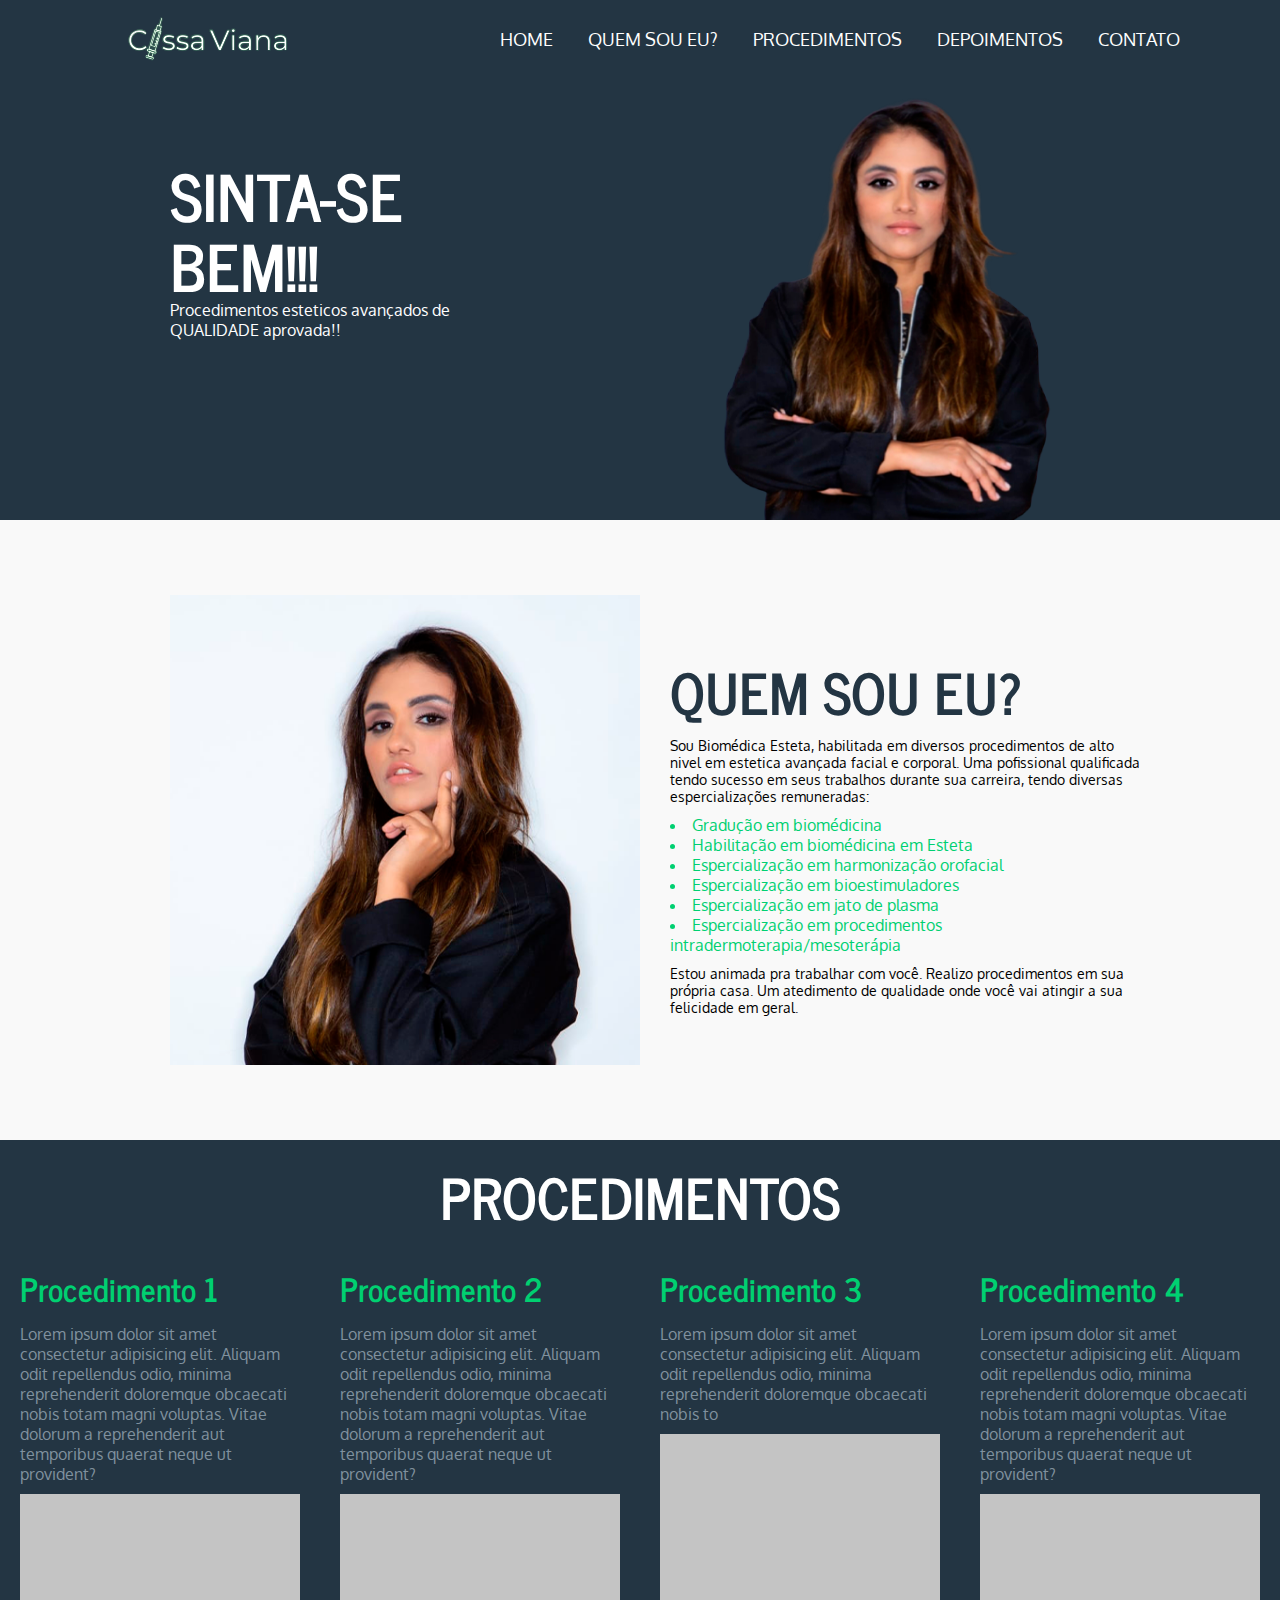
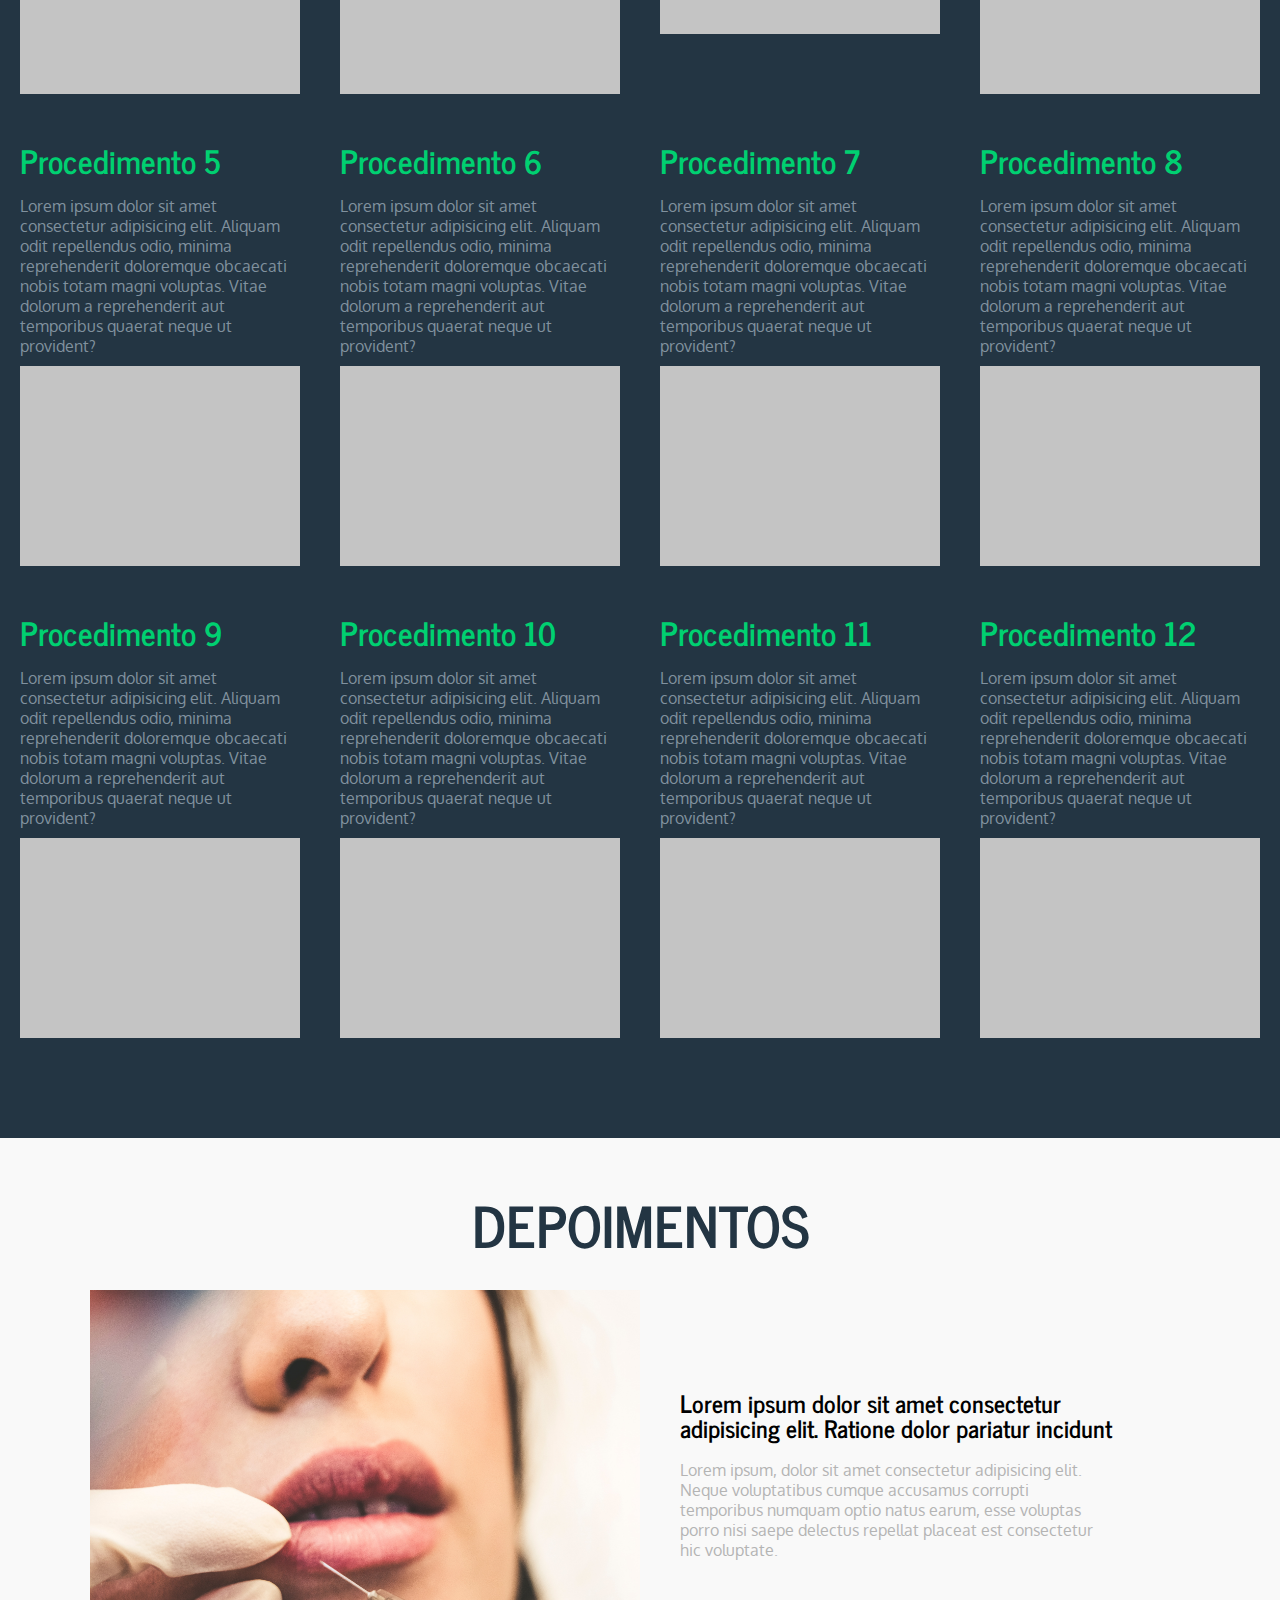
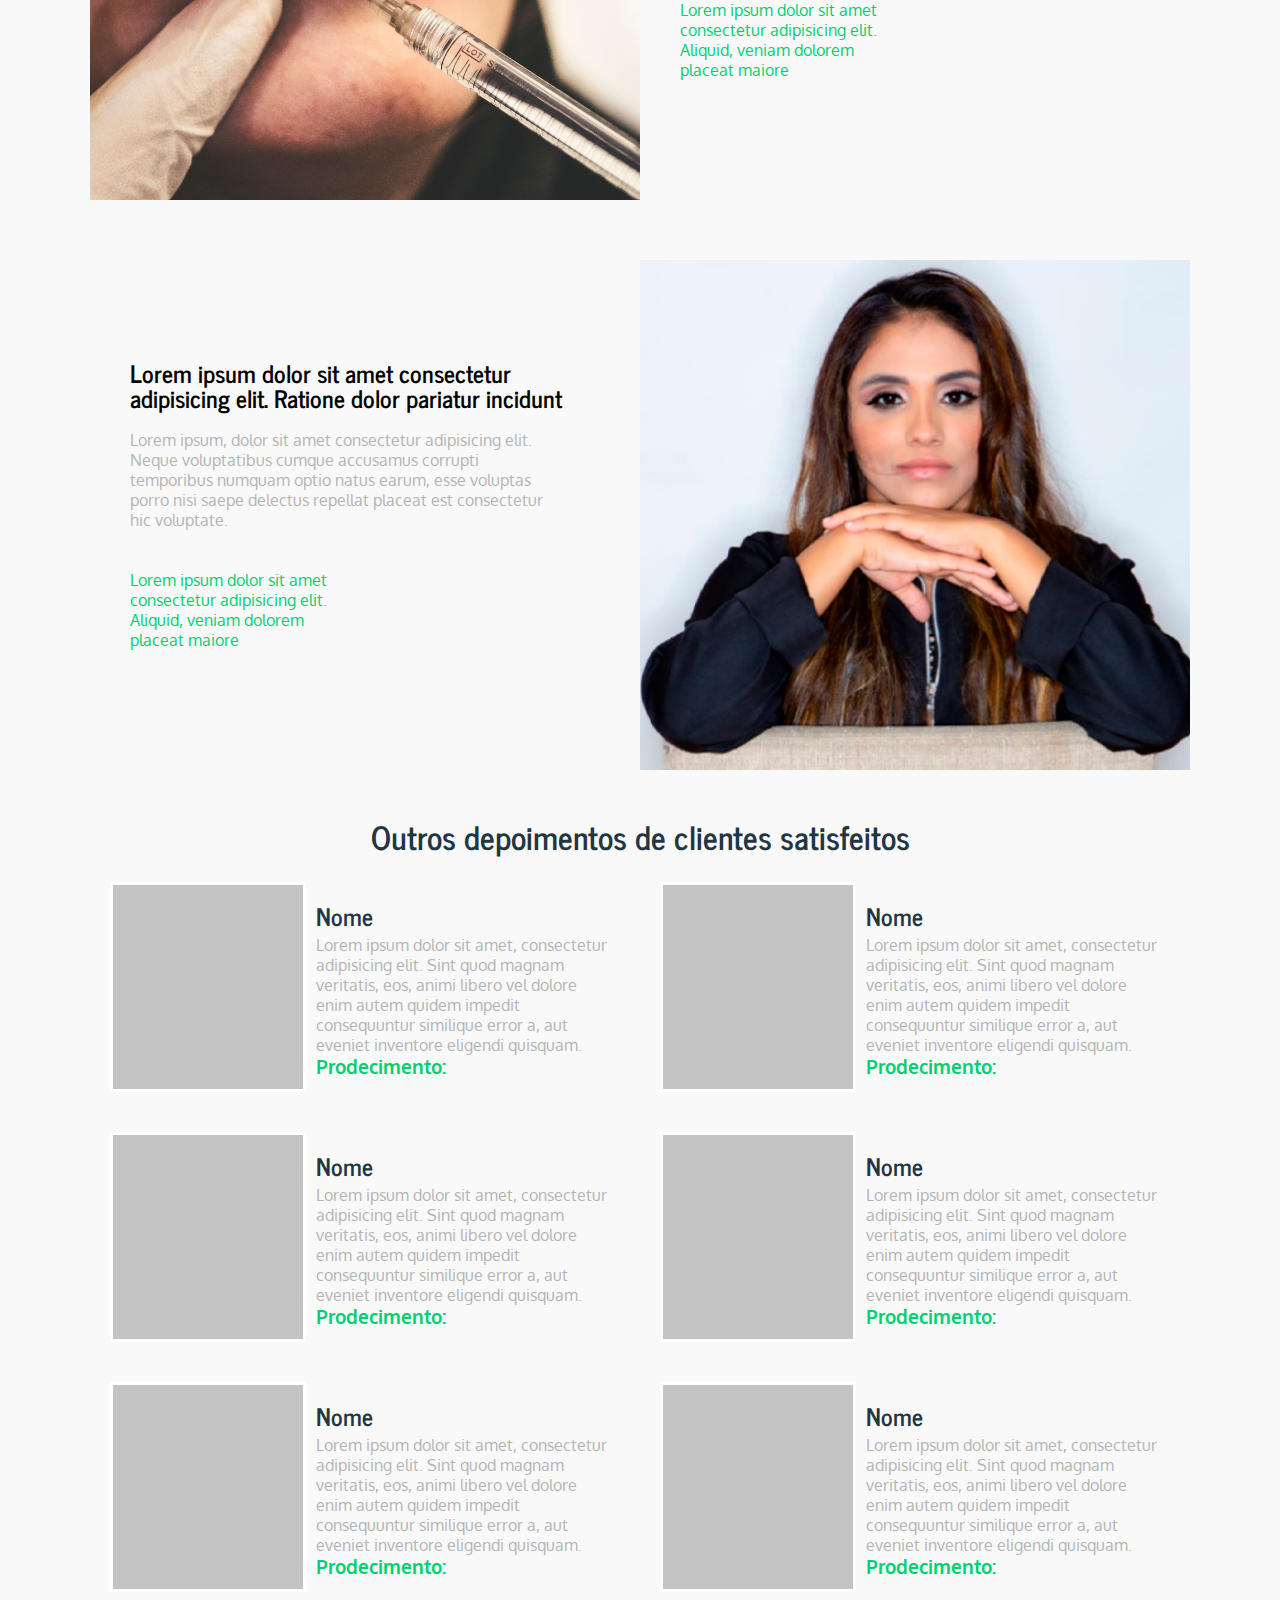
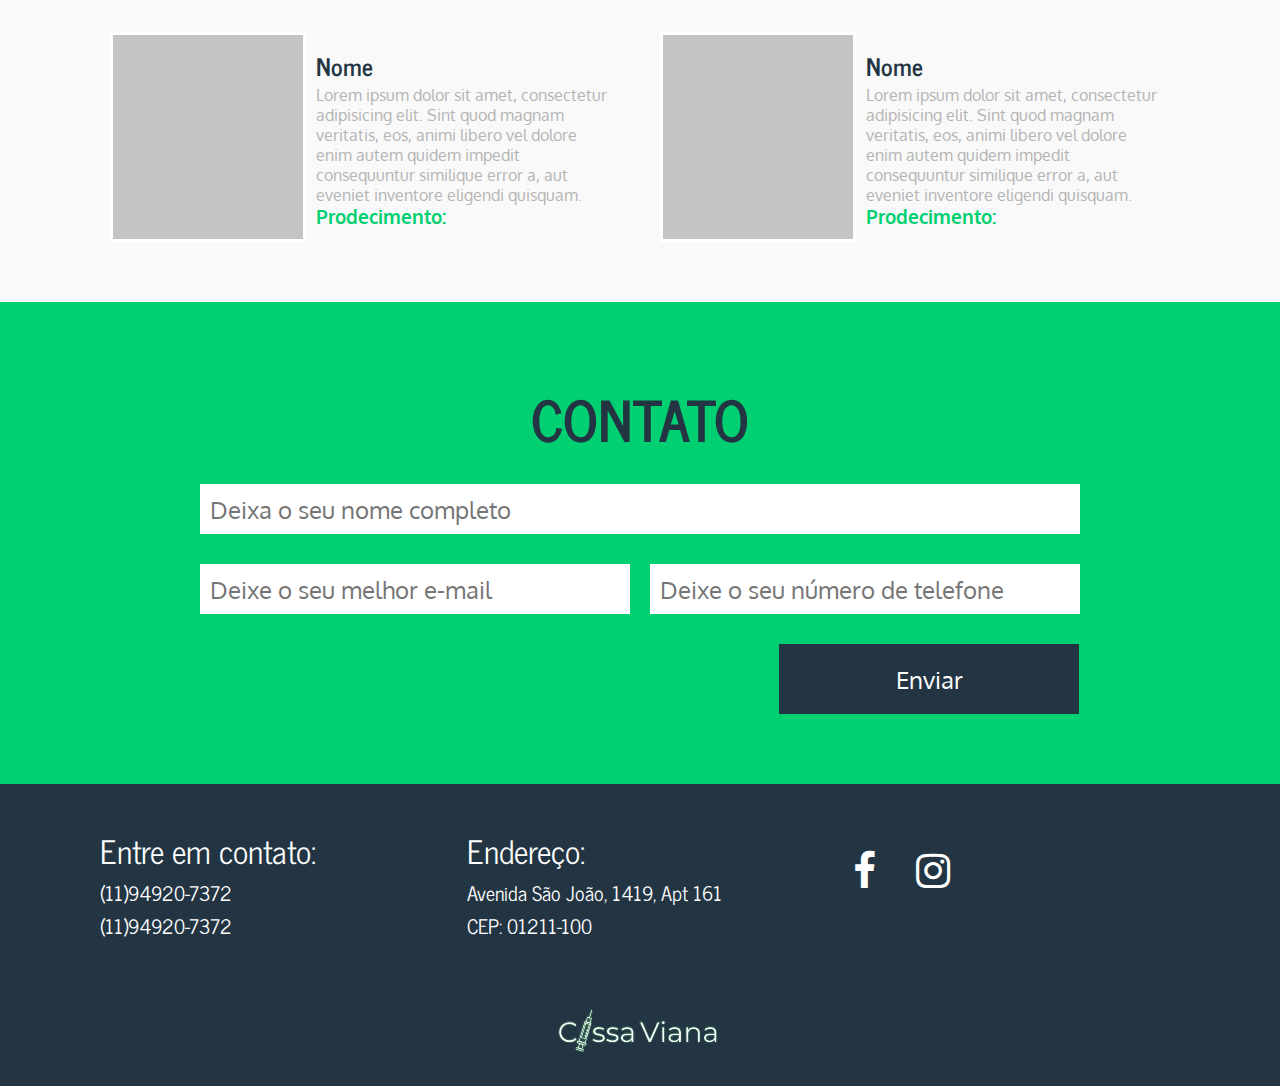
==== commit 6f0e79fb: "update" ====
--- a/index.html
+++ b/index.html
@@ -48,7 +48,7 @@
         
                     <div class="titulo-chamada">
                         <h2>Sinta-se<br>bem!!!</h2>
-                        <p>Procedimentos estetico avançados de<br>QUALIDADE aprovada!!</p>
+                        <p>Procedimentos esteticos avançados de<br>QUALIDADE aprovada!!</p>
                     </div><!--titulo-->
         
                     <div class="foto-chamada"></div><!--foto-chamada-->
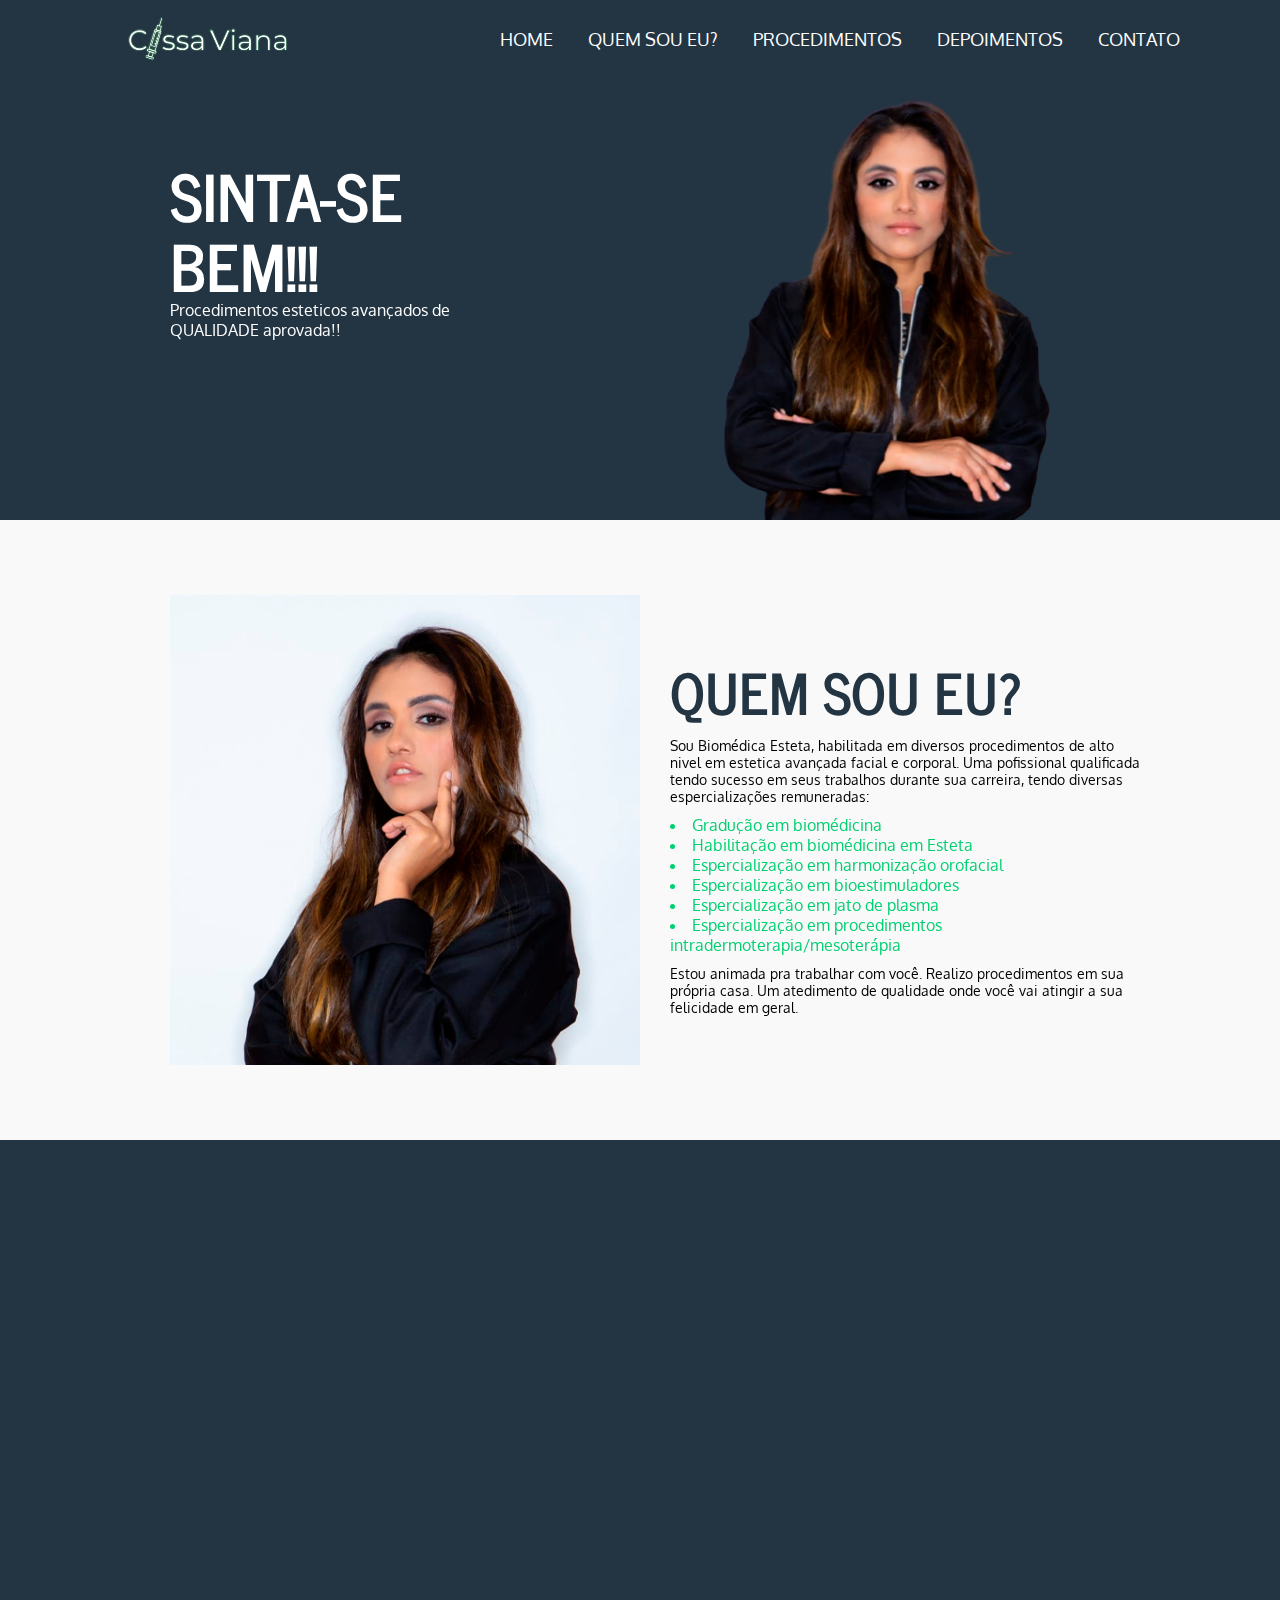
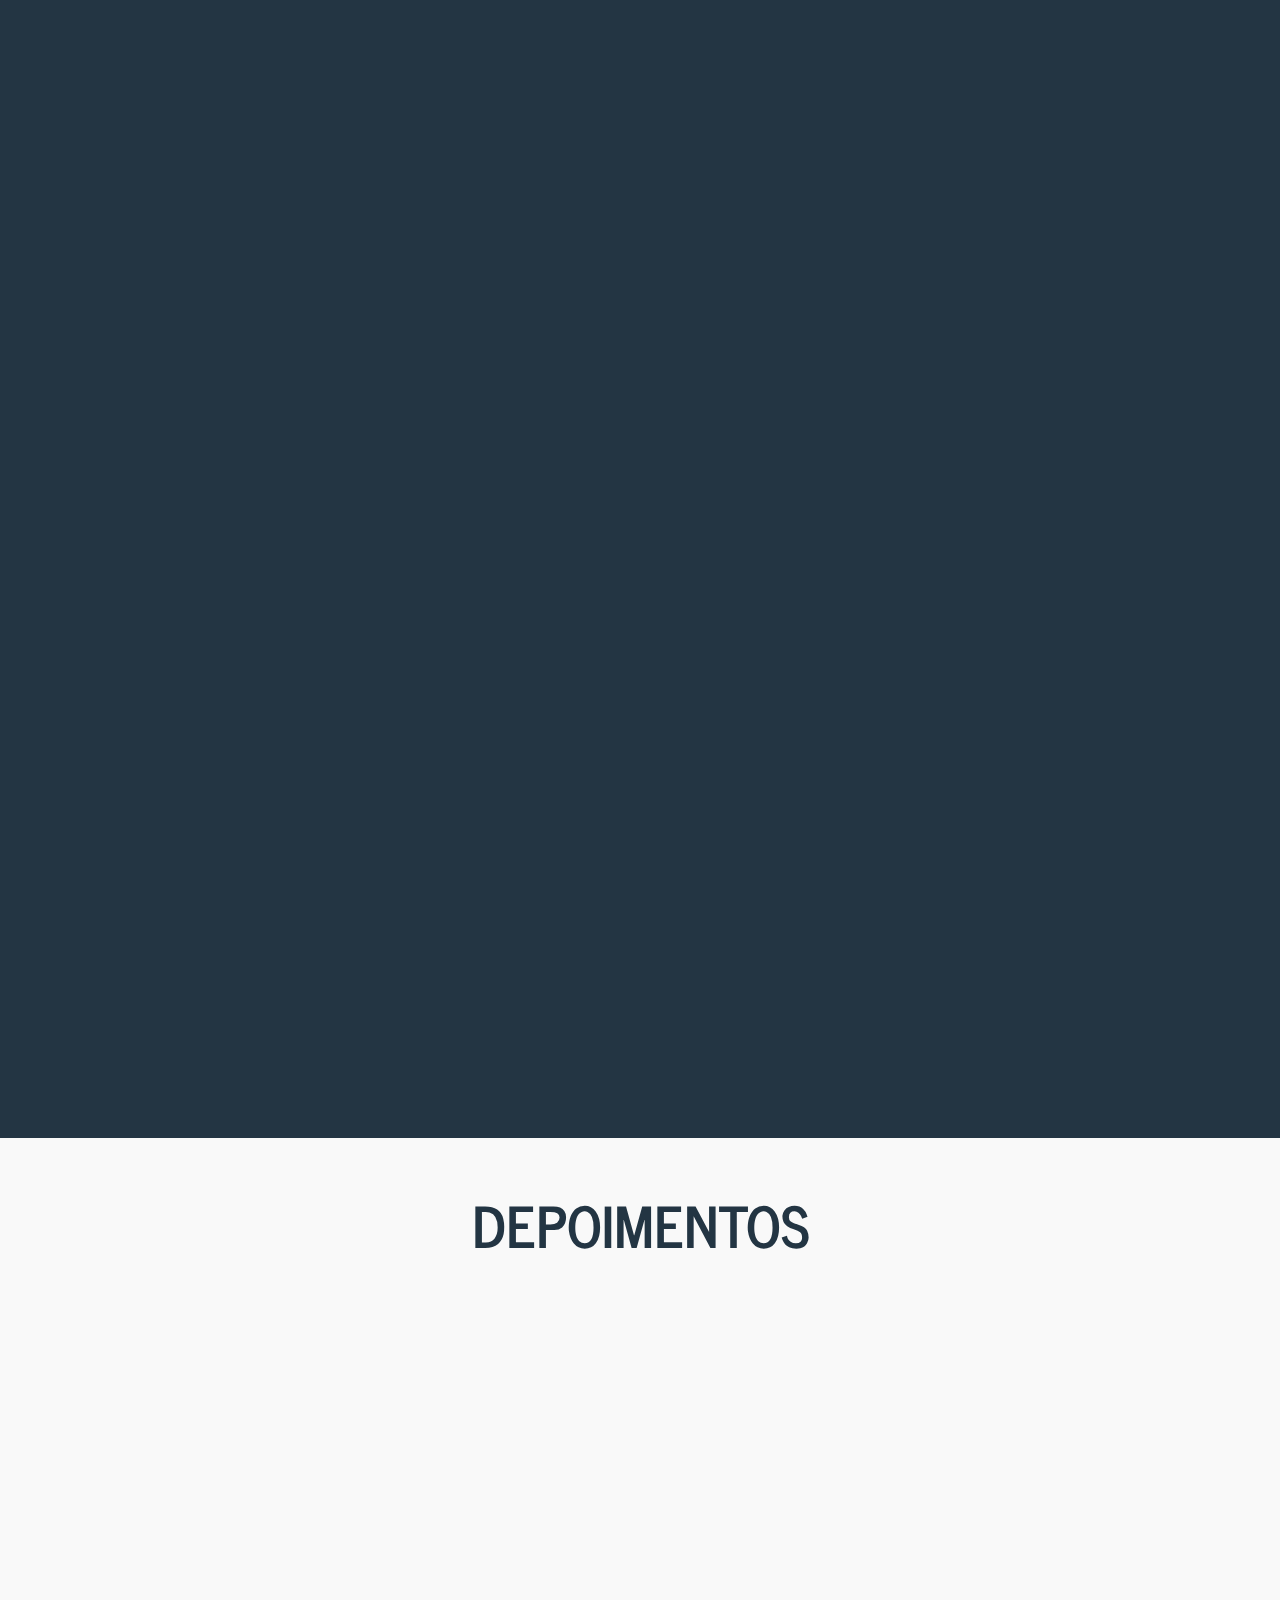
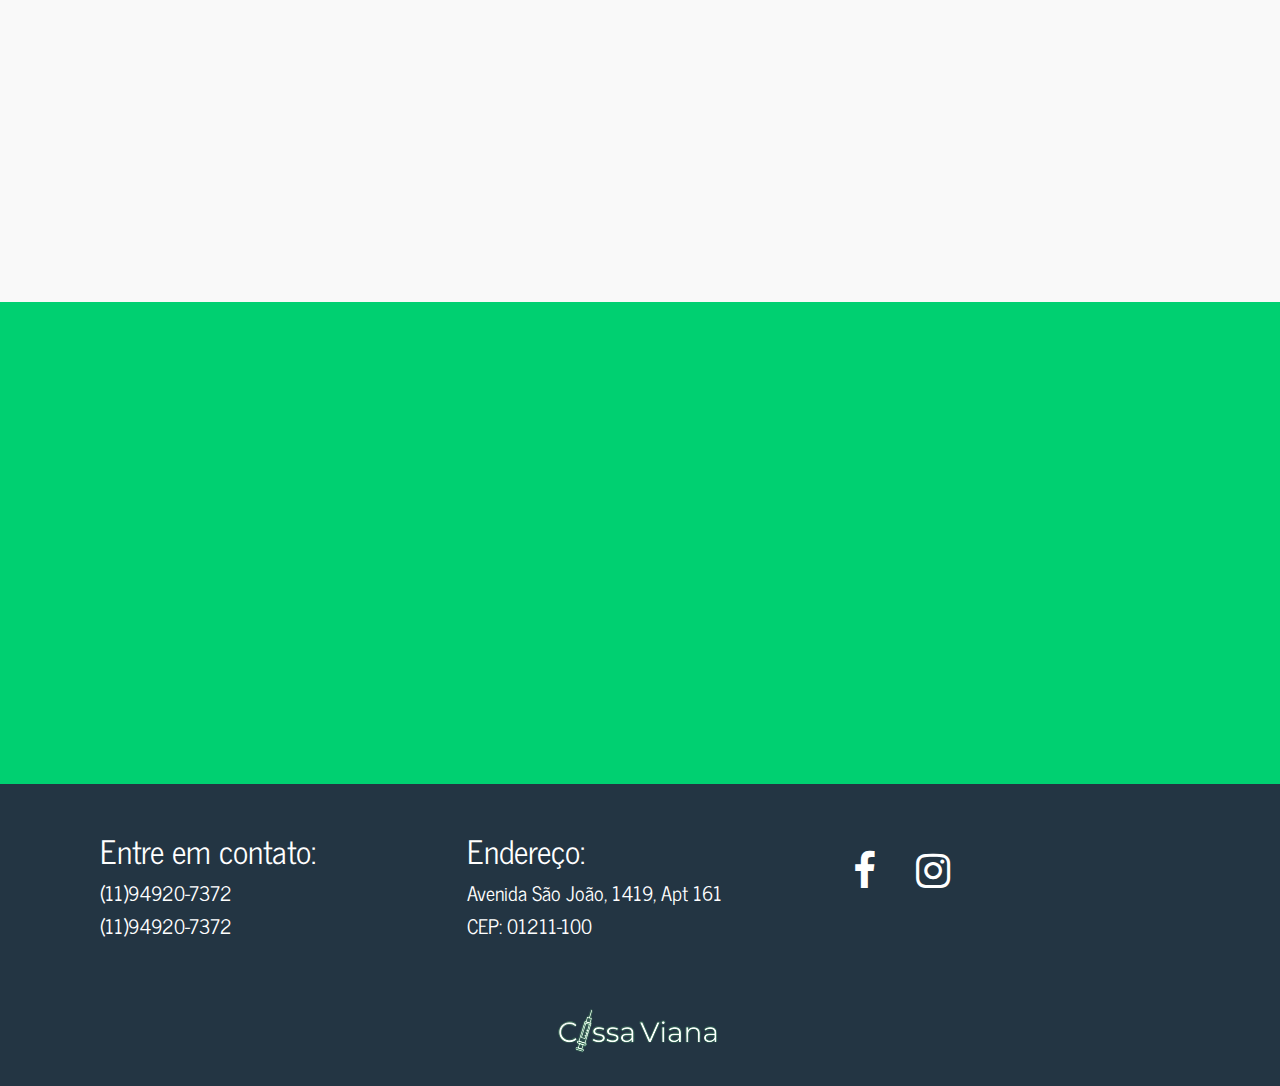
==== commit 9444dde4: "animations" ====
--- a/index.html
+++ b/index.html
@@ -46,12 +46,12 @@
             <section class="chamada">
                 <div class="container">
         
-                    <div class="titulo-chamada">
+                    <div data-anime="left" class="titulo-chamada">
                         <h2>Sinta-se<br>bem!!!</h2>
                         <p>Procedimentos esteticos avançados de<br>QUALIDADE aprovada!!</p>
                     </div><!--titulo-->
         
-                    <div class="foto-chamada"></div><!--foto-chamada-->
+                    <div data-anime="right" class="foto-chamada"></div><!--foto-chamada-->
         
                 </div><!--container-->
             </section><!--chamada-->  
@@ -61,9 +61,9 @@
     <section id="quemSouEu" class="quem-sou-eu">
 
         <div class="container">
-            <div class="img-perfil"></div><!--img-perfil-->
-    
-            <div class="descricao">
+            <div data-anime="left" class="img-perfil"></div><!--img-perfil-->
+    
+            <div data-anime="right" class="descricao">
                 <div class="titulo-sessao">
                     <h2>Quem sou eu?</h2>
                 </div><!--titulo-sessao-->
@@ -86,78 +86,78 @@
     <section id="procedimento" class="procedimentos">
         <div class="container">
             <div class="titulo-sessao">
-                <h2>procedimentos</h2>
+                <h2 data-anime="right">procedimentos</h2>
             </div><!--titulo-sessao-->
 
             <div class="procedimentos-container">
 
-                <div class="procedimento-single">
+                <div data-anime="left" class="procedimento-single">
                     <h2>Procedimento 1</h2>
                     <p>Lorem ipsum dolor sit amet consectetur adipisicing elit. Aliquam odit repellendus odio, minima reprehenderit doloremque obcaecati nobis totam magni voluptas. Vitae dolorum a reprehenderit aut temporibus quaerat neque ut provident?</p>
                     <div class="img-procedimento"></div>
                 </div><!--procedimento-single-->
 
-                <div class="procedimento-single">
+                <div data-anime="left" class="procedimento-single">
                     <h2>Procedimento 2</h2>
                     <p>Lorem ipsum dolor sit amet consectetur adipisicing elit. Aliquam odit repellendus odio, minima reprehenderit doloremque obcaecati nobis totam magni voluptas. Vitae dolorum a reprehenderit aut temporibus quaerat neque ut provident?</p>
                     <div class="img-procedimento"></div>
                 </div><!--procedimento-single-->
 
-                <div class="procedimento-single">
+                <div data-anime="right" class="procedimento-single">
                     <h2>Procedimento 3</h2>
                     <p>Lorem ipsum dolor sit amet consectetur adipisicing elit. Aliquam odit repellendus odio, minima reprehenderit doloremque obcaecati nobis to</p>
                     <div class="img-procedimento"></div>
                 </div><!--procedimento-single-->
 
-                <div class="procedimento-single">
+                <div data-anime="right" class="procedimento-single">
                     <h2>Procedimento 4</h2>
                     <p>Lorem ipsum dolor sit amet consectetur adipisicing elit. Aliquam odit repellendus odio, minima reprehenderit doloremque obcaecati nobis totam magni voluptas. Vitae dolorum a reprehenderit aut temporibus quaerat neque ut provident?</p>
                     <div class="img-procedimento"></div>
                 </div><!--procedimento-single-->
 
-                <div class="procedimento-single">
+                <div data-anime="left" class="procedimento-single">
                     <h2>Procedimento 5</h2>
                     <p>Lorem ipsum dolor sit amet consectetur adipisicing elit. Aliquam odit repellendus odio, minima reprehenderit doloremque obcaecati nobis totam magni voluptas. Vitae dolorum a reprehenderit aut temporibus quaerat neque ut provident?</p>
                     <div class="img-procedimento"></div>
                 </div><!--procedimento-single-->
 
-                <div class="procedimento-single">
+                <div data-anime="left" class="procedimento-single">
                     <h2>Procedimento 6</h2>
                     <p>Lorem ipsum dolor sit amet consectetur adipisicing elit. Aliquam odit repellendus odio, minima reprehenderit doloremque obcaecati nobis totam magni voluptas. Vitae dolorum a reprehenderit aut temporibus quaerat neque ut provident?</p>
                     <div class="img-procedimento"></div>
                 </div><!--procedimento-single-->
 
-                <div class="procedimento-single">
+                <div data-anime="right" class="procedimento-single">
                     <h2>Procedimento 7</h2>
                     <p>Lorem ipsum dolor sit amet consectetur adipisicing elit. Aliquam odit repellendus odio, minima reprehenderit doloremque obcaecati nobis totam magni voluptas. Vitae dolorum a reprehenderit aut temporibus quaerat neque ut provident?</p>
                     <div class="img-procedimento"></div>
                 </div><!--procedimento-single-->
 
-                <div class="procedimento-single">
+                <div data-anime="right" class="procedimento-single">
                     <h2>Procedimento 8</h2>
                     <p>Lorem ipsum dolor sit amet consectetur adipisicing elit. Aliquam odit repellendus odio, minima reprehenderit doloremque obcaecati nobis totam magni voluptas. Vitae dolorum a reprehenderit aut temporibus quaerat neque ut provident?</p>
                     <div class="img-procedimento"></div>
                 </div><!--procedimento-single-->
 
-                <div class="procedimento-single">
+                <div data-anime="left" class="procedimento-single">
                     <h2>Procedimento 9</h2>
                     <p>Lorem ipsum dolor sit amet consectetur adipisicing elit. Aliquam odit repellendus odio, minima reprehenderit doloremque obcaecati nobis totam magni voluptas. Vitae dolorum a reprehenderit aut temporibus quaerat neque ut provident?</p>
                     <div class="img-procedimento"></div>
                 </div><!--procedimento-single-->
 
-                <div class="procedimento-single">
+                <div data-anime="left" class="procedimento-single">
                     <h2>Procedimento 10</h2>
                     <p>Lorem ipsum dolor sit amet consectetur adipisicing elit. Aliquam odit repellendus odio, minima reprehenderit doloremque obcaecati nobis totam magni voluptas. Vitae dolorum a reprehenderit aut temporibus quaerat neque ut provident?</p>
                     <div class="img-procedimento"></div>
                 </div><!--procedimento-single-->
 
-                <div class="procedimento-single">
+                <div data-anime="right" class="procedimento-single">
                     <h2>Procedimento 11</h2>
                     <p>Lorem ipsum dolor sit amet consectetur adipisicing elit. Aliquam odit repellendus odio, minima reprehenderit doloremque obcaecati nobis totam magni voluptas. Vitae dolorum a reprehenderit aut temporibus quaerat neque ut provident?</p>
                     <div class="img-procedimento"></div>
                 </div><!--procedimento-single-->
 
-                <div class="procedimento-single">
+                <div data-anime="right" class="procedimento-single">
                     <h2>Procedimento 12</h2>
                     <p>Lorem ipsum dolor sit amet consectetur adipisicing elit. Aliquam odit repellendus odio, minima reprehenderit doloremque obcaecati nobis totam magni voluptas. Vitae dolorum a reprehenderit aut temporibus quaerat neque ut provident?</p>
                     <div class="img-procedimento"></div>
@@ -175,9 +175,9 @@
         <div class="container">
 
             <div class="flex-depoimentos">
-                <div style="background-image: url(image/botox.jpg);" class="img-depoimentos"></div>
-
-                <div class="item">
+                <div data-anime="left" style="background-image: url(image/botox.jpg);" class="img-depoimentos"></div>
+
+                <div data-anime="right" class="item">
                     <h2>Lorem ipsum dolor sit amet consectetur adipisicing elit. Ratione dolor pariatur incidunt</h2>
                     <p>Lorem ipsum, dolor sit amet consectetur adipisicing elit. Neque voluptatibus cumque accusamus corrupti temporibus numquam optio natus earum, esse voluptas porro nisi saepe delectus repellat placeat est consectetur hic voluptate.</p>
                     <p>Lorem ipsum dolor sit amet consectetur adipisicing elit. Aliquid, veniam dolorem placeat maiore</p>
@@ -185,19 +185,19 @@
             </div><!--flex-depoimentos-->
 
             <div class="flex-depoimentos">
-                <div style="background-image: url(image/depoimento.png);" class="img-depoimentos"></div>
-
-                <div class="item">
+                <div data-anime="right" style="background-image: url(image/depoimento.png);" class="img-depoimentos"></div>
+
+                <div data-anime="left" class="item">
                     <h2>Lorem ipsum dolor sit amet consectetur adipisicing elit. Ratione dolor pariatur incidunt</h2>
                     <p>Lorem ipsum, dolor sit amet consectetur adipisicing elit. Neque voluptatibus cumque accusamus corrupti temporibus numquam optio natus earum, esse voluptas porro nisi saepe delectus repellat placeat est consectetur hic voluptate.</p>
                     <p>Lorem ipsum dolor sit amet consectetur adipisicing elit. Aliquid, veniam dolorem placeat maiore</p>
                 </div><!--item1-->
             </div><!--flex-depoimentos-->
 
-            <div class="outros-depoimentos">
+            <div data-anime="left" class="outros-depoimentos">
                 <h2>Outros depoimentos de clientes satisfeitos</h2>
 
-                <div class="depoimento-container">
+                <div data-anime="top" class="depoimento-container">
 
                     <div class="card-single">
                         <div class="content">
@@ -245,7 +245,7 @@
                     
                 </div><!--depoimento-container-->
     
-                <div class="depoimento-container">
+                <div data-anime="top" class="depoimento-container">
     
                     <div class="card-single">
                         <div class="content">
@@ -299,10 +299,10 @@
     </section><!--procedimentos-->
 
     <section id="contact" class="contato">
-        <div class="titulo-sessao">
-            <h2>Contato</h2>
+        <div data-anime="top" class="titulo-sessao">
+            <h2 data-anime="top">Contato</h2>
         </div><!--titulo-sessao-->
-        <div class="container">
+        <div data-anime="top" class="container">
 
             <form method="post" action="form.php">
                 <div class="form-single w100">
@@ -356,6 +356,7 @@
 
     <script src="js/jquery-3.5.1.min.js"></script>
     <script src="js/menuScroll.js"></script>
+    <script src="js/scrollAnimate.js"></script>
 	<script>
 		$(function(){
 			$('nav.mobile h3').click(function(){
--- a/css/style.css
+++ b/css/style.css
@@ -701,4 +701,26 @@
     .depoimentos .titulo-sessao h2{
         font-size: 1.8rem;
     }
+}
+
+[data-anime] {
+    opacity: 0;
+    transition: .2s;
+}
+
+[data-anime="left"] {
+transform: translate3d(-50px, 0, 0);
+}
+
+[data-anime="right"] {
+transform: translate3d(50px, 0, 0);
+}
+
+[data-anime="top"] {
+transform: translate3d(0, -50px, 0);
+}
+
+[data-anime].animate {
+opacity: 1;
+transform: translate3d(0px, 0px, 0px);
 }